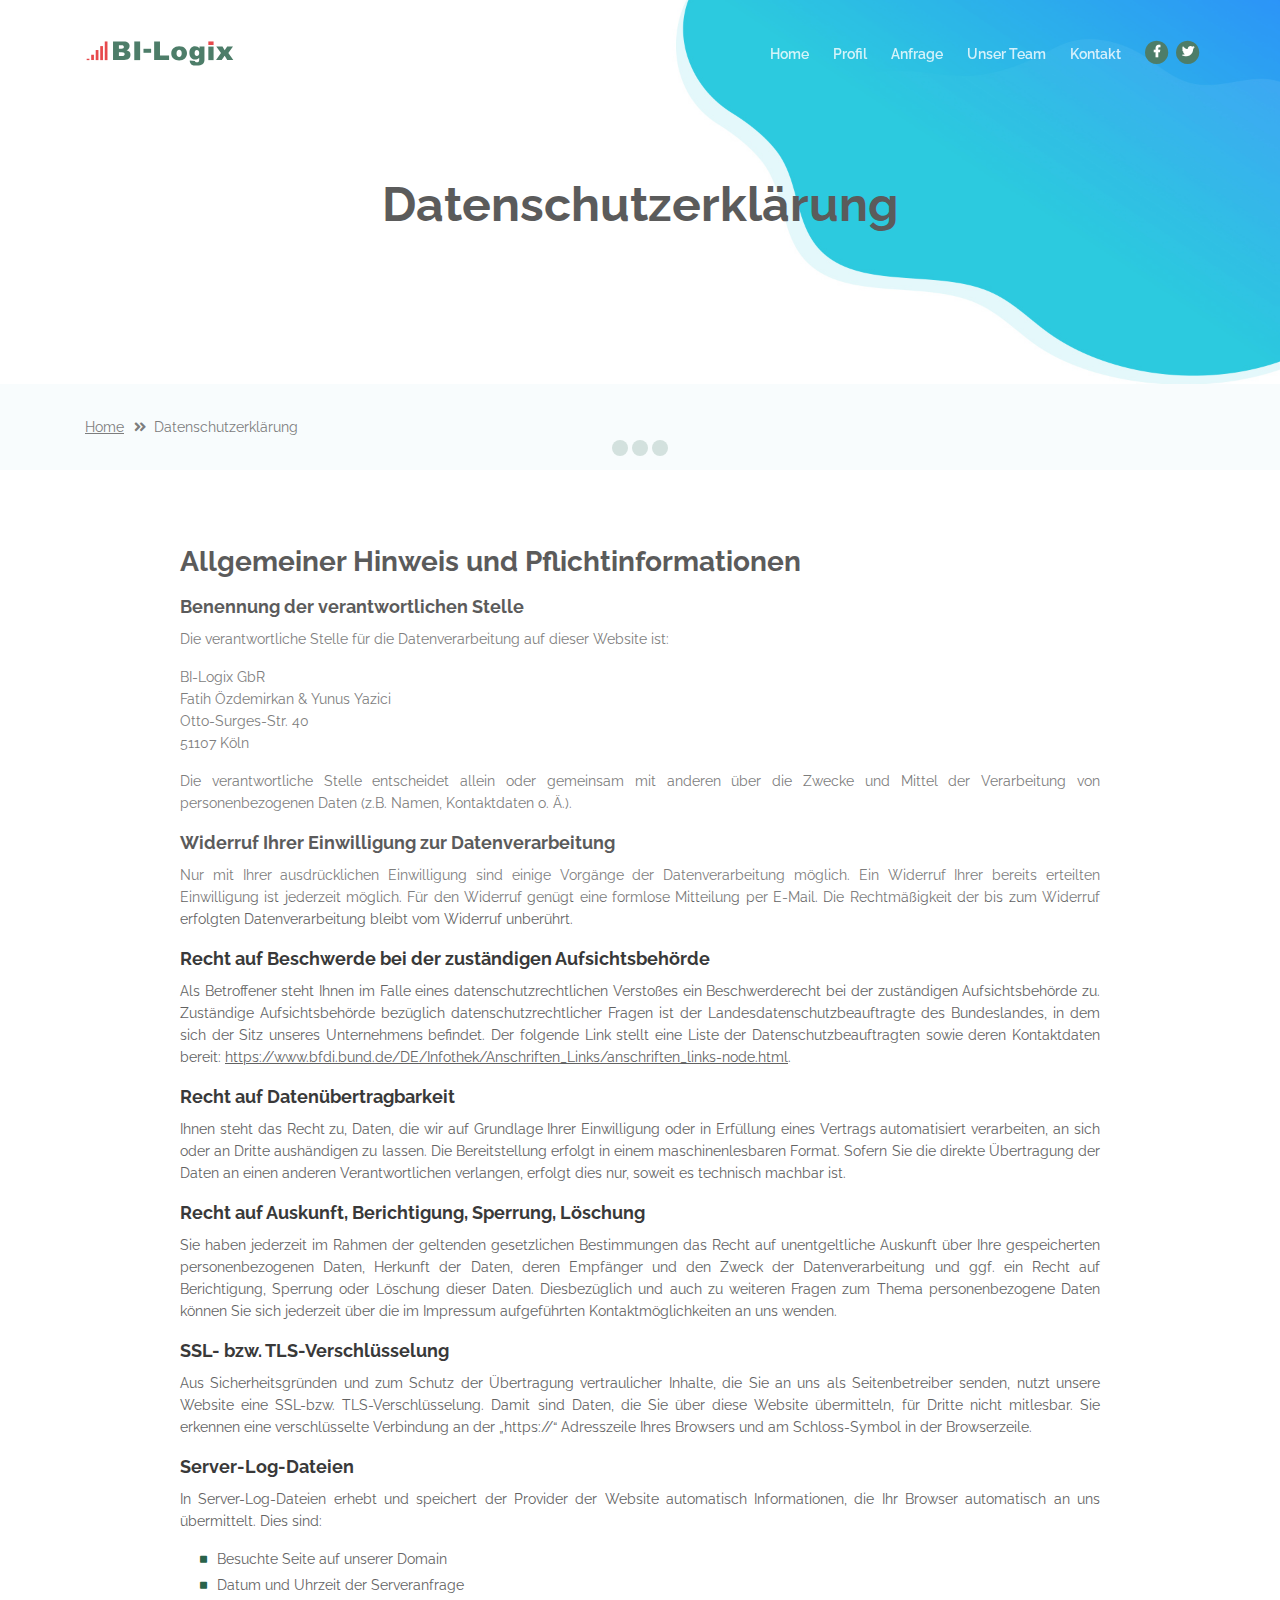
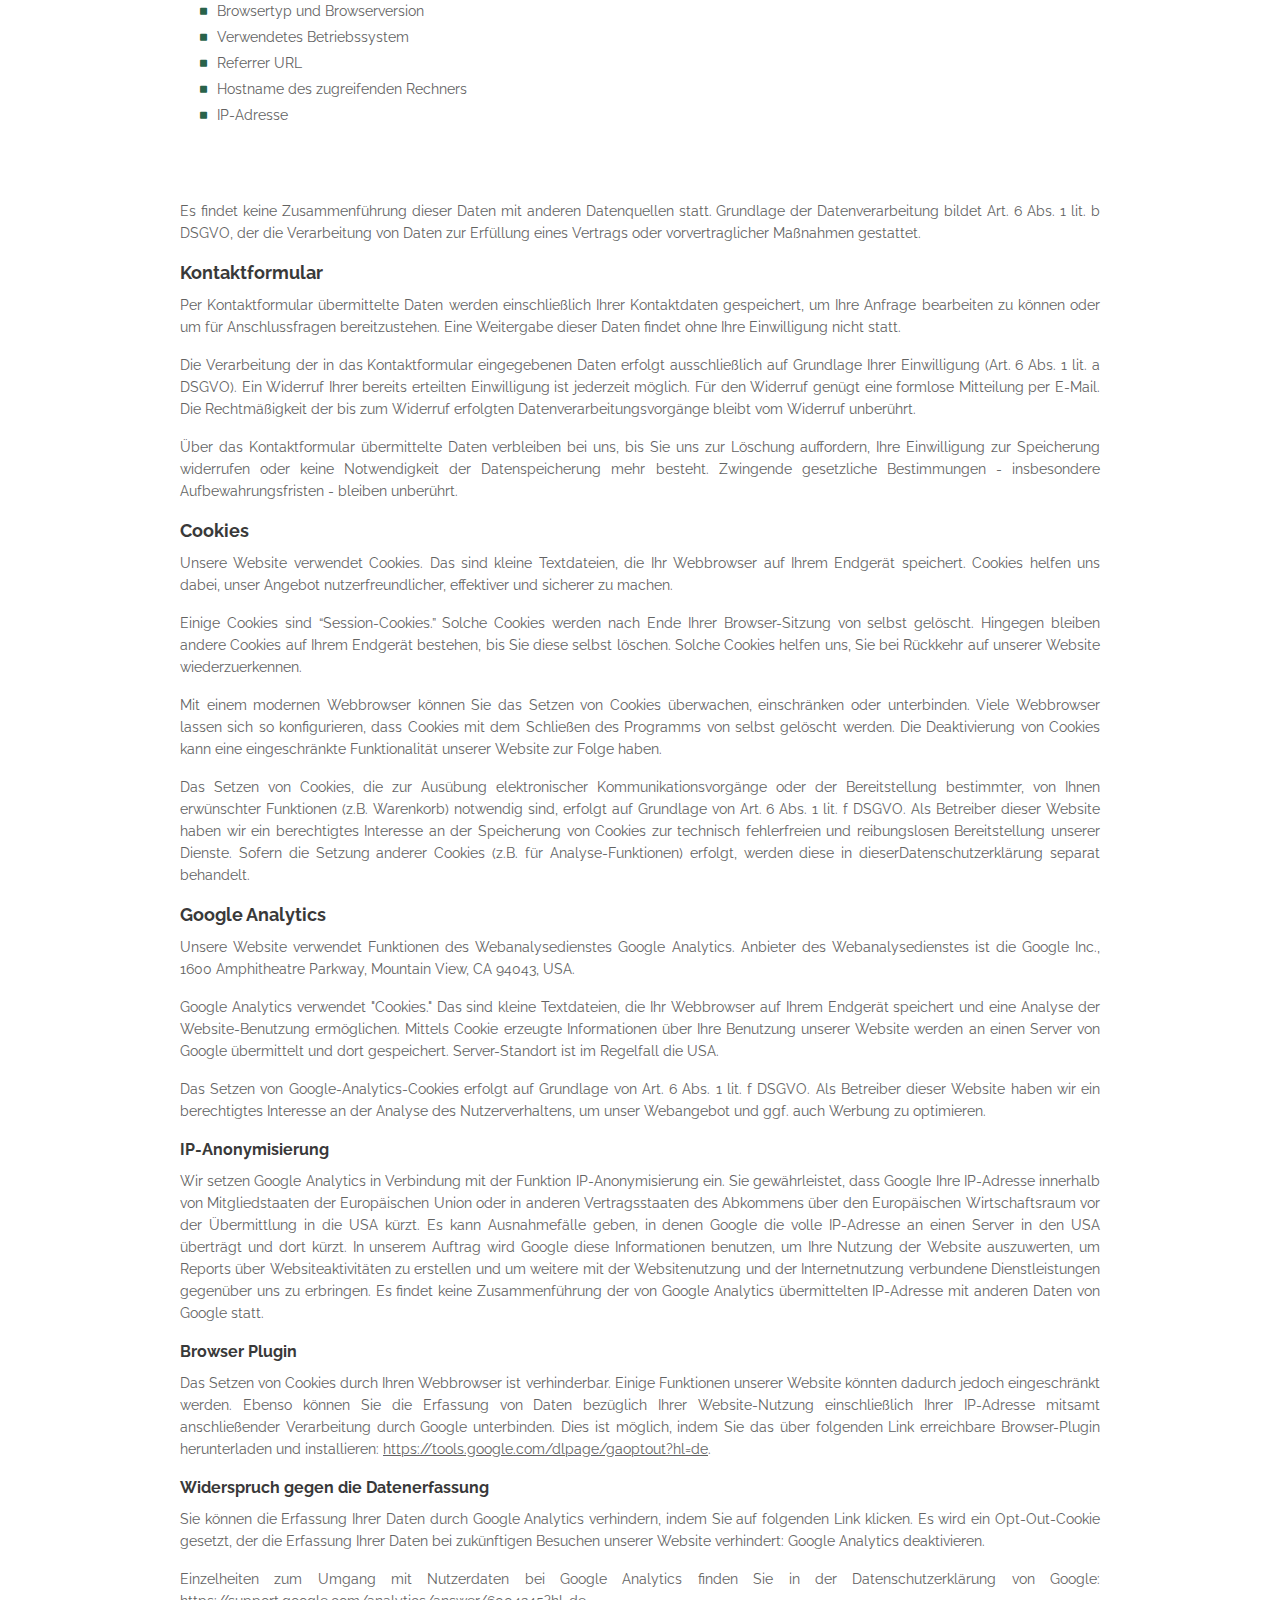
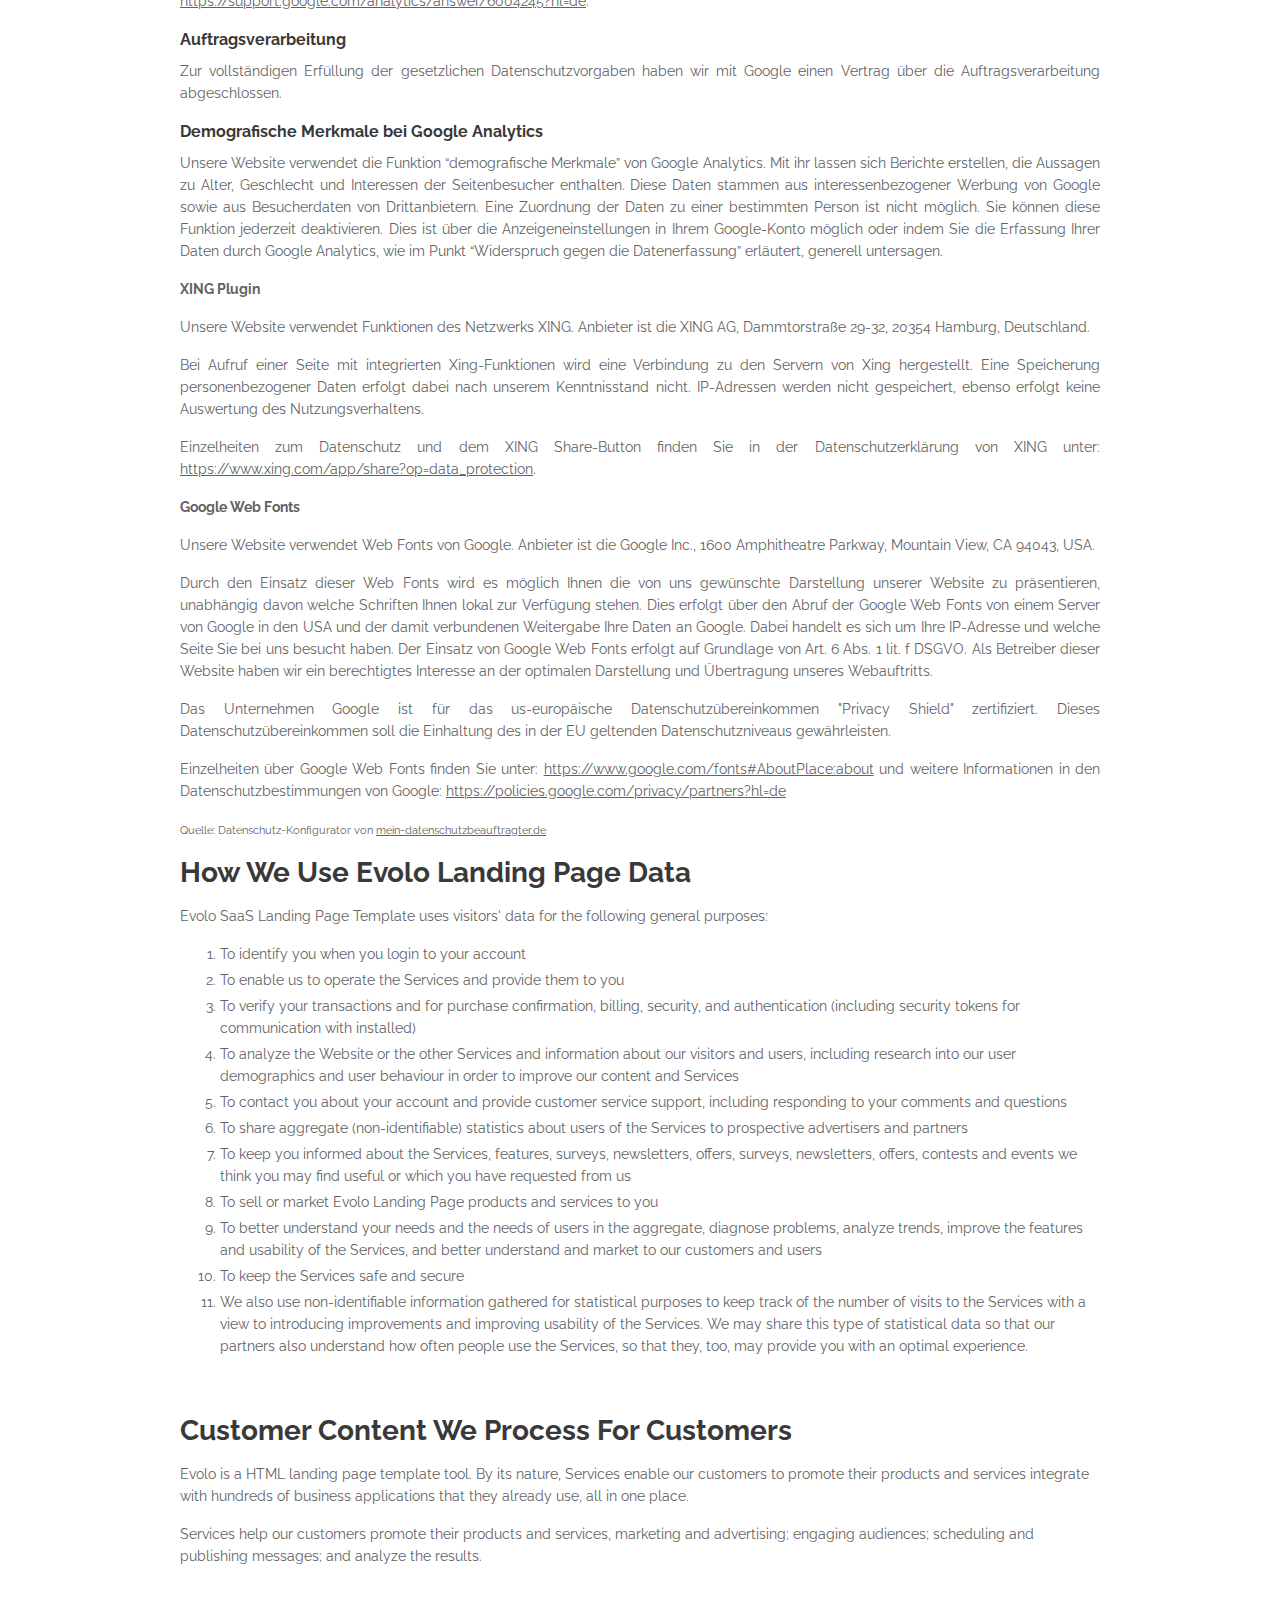
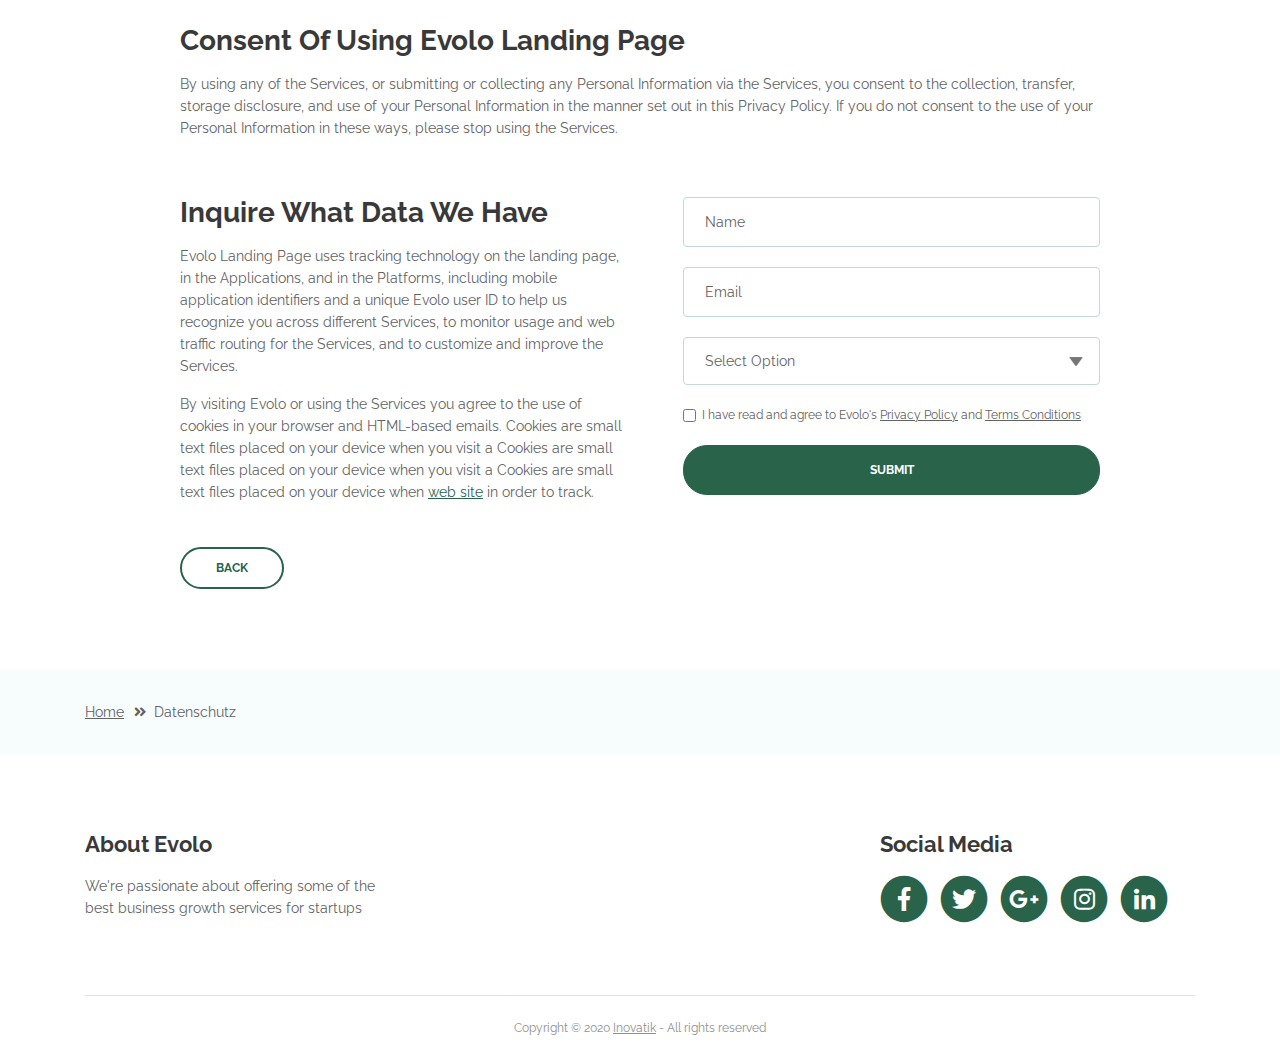
==== datenschutz.html @ 9a870d2a "create datenschutz" ====
<!DOCTYPE html>
<html lang="en">
<head>
    <meta charset="utf-8">
    <meta name="viewport" content="width=device-width, initial-scale=1, shrink-to-fit=no">
    
    <!-- SEO Meta Tags -->
    <meta name="description" content="Create a stylish landing page for your business startup and get leads for the offered services with this HTML landing page template.">
    <meta name="author" content="Inovatik">

    <!-- OG Meta Tags to improve the way the post looks when you share the page on LinkedIn, Facebook, Google+ -->
	<meta property="og:site_name" content="" /> <!-- website name -->
	<meta property="og:site" content="" /> <!-- website link -->
	<meta property="og:title" content=""/> <!-- title shown in the actual shared post -->
	<meta property="og:description" content="" /> <!-- description shown in the actual shared post -->
	<meta property="og:image" content="" /> <!-- image link, make sure it's jpg -->
	<meta property="og:url" content="" /> <!-- where do you want your post to link to -->
	<meta property="og:type" content="article" />

    <!-- Website Title -->
    <title>Datenschutz - BI-Logix</title>
    
    <!-- Styles -->
    <link href="https://fonts.googleapis.com/css?family=Raleway:400,400i,600,700,700i&amp;subset=latin-ext" rel="stylesheet">
    <link href="css/bootstrap.css" rel="stylesheet">
    <link href="css/fontawesome-all.css" rel="stylesheet">
    <link href="css/swiper.css" rel="stylesheet">
	<link href="css/magnific-popup.css" rel="stylesheet">
    <link href="css/styles.css" rel="stylesheet">
	
	<!-- Favicon  -->
    <link rel="icon" href="images/favicon.png">
</head>
<body data-spy="scroll" data-target=".fixed-top">
    
    <!-- Preloader -->
	<div class="spinner-wrapper">
        <div class="spinner">
            <div class="bounce1"></div>
            <div class="bounce2"></div>
            <div class="bounce3"></div>
        </div>
    </div>
    <!-- end of preloader -->
    

<!-- Navigation -->
<nav class="navbar navbar-expand-lg navbar-dark navbar-custom fixed-top">
    <!-- Text Logo - Use this if you don't have a graphic logo -->
    <!-- <a class="navbar-brand logo-text page-scroll" href="index.html">Evolo</a> -->

    <!-- Image Logo -->
    <a class="navbar-brand logo-image" href="index.html"><img src="images/logo.svg" alt="alternative"></a>
    
    <!-- Mobile Menu Toggle Button -->
    <button class="navbar-toggler" type="button" data-toggle="collapse" data-target="#navbarsExampleDefault" aria-controls="navbarsExampleDefault" aria-expanded="false" aria-label="Toggle navigation">
        <span class="navbar-toggler-awesome fas fa-bars"></span>
        <span class="navbar-toggler-awesome fas fa-times"></span>
    </button>
    <!-- end of mobile menu toggle button -->

    <div class="collapse navbar-collapse" id="navbarsExampleDefault">
        <ul class="navbar-nav ml-auto">
            <li class="nav-item">
                <a class="nav-link page-scroll" href="index.html#header">Home <span class="sr-only">(current)</span></a>
            </li>
            <li class="nav-item">
                <a class="nav-link page-scroll" href="index.html#profil">Profil</a>
            </li>
            <li class="nav-item">
                <a class="nav-link page-scroll" href="index.html#anfrage">Anfrage</a>
            </li>

            <!-- Dropdown Menu -->          
            <li class="nav-item ">
                <a class="nav-link page-scroll" href="index.html#team">Unser Team</a>
            </li>
            <!-- end of dropdown menu -->

            <li class="nav-item">
                <a class="nav-link page-scroll" href="index.html#kontakt">Kontakt</a>
            </li>
        </ul>
        <span class="nav-item social-icons">
            <span class="fa-stack">
                <a href="#your-link">
                    <i class="fas fa-circle fa-stack-2x facebook"></i>
                    <i class="fab fa-facebook-f fa-stack-1x"></i>
                </a>
            </span>
            <span class="fa-stack">
                <a href="#your-link">
                    <i class="fas fa-circle fa-stack-2x twitter"></i>
                    <i class="fab fa-twitter fa-stack-1x"></i>
                </a>
            </span>
        </span>
    </div>
</nav> <!-- end of navbar -->
<!-- end of navigation -->


    <!-- Header -->
    <header id="header" class="ex-header">
        <div class="container">
            <div class="row">
                <div class="col-md-12">
                    <h1>Datenschutzerklärung</h1>
                </div> <!-- end of col -->
            </div> <!-- end of row -->
        </div> <!-- end of container -->
    </header> <!-- end of ex-header -->
    <!-- end of header -->


    <!-- Breadcrumbs -->
    <div class="ex-basic-1">
        <div class="container">
            <div class="row">
                <div class="col-lg-12">
                    <div class="breadcrumbs">
                        <a href="index.html">Home</a><i class="fa fa-angle-double-right"></i><span>Datenschutzerklärung</span>
                    </div> <!-- end of breadcrumbs -->
                </div> <!-- end of col -->
            </div> <!-- end of row -->
        </div> <!-- end of container -->
    </div> <!-- end of ex-basic-1 -->
    <!-- end of breadcrumbs -->


    <!-- Privacy Content -->                        
    <div class="ex-basic-2">
        <div class="container">
            <div class="row">
                <div class="col-lg-10 offset-lg-1">
                    <div class="text-container">
                        <h3>Allgemeiner Hinweis und Pflichtinformationen</h3>
                        <h5>Benennung der verantwortlichen Stelle</h5>
                        <p>Die verantwortliche Stelle für die Datenverarbeitung auf dieser Website ist:</p>
                        <p class="text-justify"><span id="s3-t-firma">BI-Logix GbR</span><br><span id="s3-t-ansprechpartner">Fatih Özdemirkan & Yunus Yazici</span><br><span id="s3-t-strasse">Otto-Surges-Str. 40</span><br><span id="s3-t-plz">51107</span> <span id="s3-t-ort">Köln</span></p><p></p>
                        <p class="text-justify">Die verantwortliche Stelle entscheidet allein oder gemeinsam mit anderen über die Zwecke und Mittel der Verarbeitung von personenbezogenen Daten (z.B. Namen, Kontaktdaten o. Ä.).</p>
                        <h5>Widerruf Ihrer Einwilligung zur Datenverarbeitung</h5>
                        <p class="text-justify">Nur mit Ihrer ausdrücklichen Einwilligung sind einige Vorgänge der Datenverarbeitung möglich. Ein Widerruf Ihrer bereits erteilten Einwilligung ist jederzeit möglich. Für den Widerruf genügt eine formlose Mitteilung per E-Mail. Die Rechtmäßigkeit der bis zum Widerruf erfolgten Datenverarbeitung bleibt vom Widerruf unberührt.</p>
                        <h5>Recht auf Beschwerde bei der zuständigen Aufsichtsbehörde</h5>
                        <p class="text-justify">Als Betroffener steht Ihnen im Falle eines datenschutzrechtlichen Verstoßes ein Beschwerderecht bei der zuständigen Aufsichtsbehörde zu. Zuständige Aufsichtsbehörde bezüglich datenschutzrechtlicher 
                            Fragen ist der Landesdatenschutzbeauftragte des Bundeslandes, in dem sich der Sitz unseres Unternehmens befindet. Der folgende Link stellt eine Liste der Datenschutzbeauftragten sowie deren Kontaktdaten bereit: 
                            <a href="https://www.bfdi.bund.de/DE/Infothek/Anschriften_Links/anschriften_links-node.html" target="_blank">https://www.bfdi.bund.de/DE/Infothek/Anschriften_Links/anschriften_links-node.html</a>.
                        </p>
                        <h5>Recht auf Datenübertragbarkeit</h5>
                        <p class="text-justify">Ihnen steht das Recht zu, Daten, die wir auf Grundlage Ihrer Einwilligung oder in Erfüllung eines Vertrags automatisiert verarbeiten, an sich oder an Dritte aushändigen zu lassen. 
                            Die Bereitstellung erfolgt in einem maschinenlesbaren Format. Sofern Sie die direkte Übertragung der Daten an einen anderen Verantwortlichen verlangen, 
                            erfolgt dies nur, soweit es technisch machbar ist.
                        </p>
                        <h5>Recht auf Auskunft, Berichtigung, Sperrung, Löschung</h5>
                        <p class="text-justify">Sie haben jederzeit im Rahmen der geltenden gesetzlichen Bestimmungen das Recht auf unentgeltliche Auskunft über Ihre gespeicherten personenbezogenen Daten,
                             Herkunft der Daten, deren Empfänger und den Zweck der Datenverarbeitung und ggf. ein Recht auf Berichtigung,
                              Sperrung oder Löschung dieser Daten. Diesbezüglich und auch zu weiteren Fragen zum Thema personenbezogene Daten können Sie sich jederzeit über die im Impressum
                               aufgeführten Kontaktmöglichkeiten an uns wenden.
                        </p>
                        <h5>SSL- bzw. TLS-Verschlüsselung</h5>
                        <p class="text-justify">Aus Sicherheitsgründen und zum Schutz der Übertragung vertraulicher Inhalte, die Sie an uns als Seitenbetreiber senden, nutzt unsere Website eine SSL-bzw. TLS-Verschlüsselung.
                             Damit sind Daten, die Sie über diese Website übermitteln, für Dritte nicht mitlesbar. Sie erkennen eine verschlüsselte Verbindung an der „https://“ Adresszeile Ihres Browsers
                              und am Schloss-Symbol in der Browserzeile.
                        </p>                    
                        <h5>Server-Log-Dateien</h5>
                        <p class="text-justify">In Server-Log-Dateien erhebt und speichert der Provider der Website automatisch Informationen, die Ihr Browser automatisch an uns übermittelt. Dies sind:</p>
                        <div class="row">
                            <div class="col-md-12">
                                <ul class="list-unstyled li-space-lg indent">
                                    <li class="media">
                                        <i class="fas fa-square"></i>
                                        <div class="media-body">Besuchte Seite auf unserer Domain</div>
                                    </li>
                                    <li class="media">
                                        <i class="fas fa-square"></i>
                                        <div class="media-body">Datum und Uhrzeit der Serveranfrage</div>
                                    </li>
                                    <li class="media">
                                        <i class="fas fa-square"></i>
                                        <div class="media-body">Browsertyp und Browserversion</div>
                                    </li>
                                    <li class="media">
                                        <i class="fas fa-square"></i>
                                        <div class="media-body">Verwendetes Betriebssystem</div>
                                    </li>
                                    <li class="media">
                                        <i class="fas fa-square"></i>
                                        <div class="media-body">Referrer URL</div>
                                    </li>
                                    <li class="media">
                                        <i class="fas fa-square"></i>
                                        <div class="media-body">Hostname des zugreifenden Rechners</div>
                                    </li>
                                    <li class="media">
                                        <i class="fas fa-square"></i>
                                        <div class="media-body">IP-Adresse</div>
                                    </li>
                                </ul>
                            </div> <!-- end of col -->
                        </div> <!-- end of row -->
                    </div> <!-- end of text-container-->
                    <p class="text-justify">Es findet keine Zusammenführung dieser Daten mit anderen Datenquellen statt. Grundlage der Datenverarbeitung bildet Art. 6 Abs. 1 lit. b DSGVO,
                        der die Verarbeitung von Daten zur Erfüllung eines Vertrags oder vorvertraglicher Maßnahmen gestattet.</p>

                    <h5>Kontaktformular</h5>
                    <p class="text-justify">Per Kontaktformular übermittelte Daten werden einschließlich Ihrer Kontaktdaten gespeichert, um Ihre Anfrage bearbeiten zu können oder um für Anschlussfragen bereitzustehen. 
                        Eine Weitergabe dieser Daten findet ohne Ihre Einwilligung nicht statt.</p>
                    <p class="text-justify">Die Verarbeitung der in das Kontaktformular eingegebenen Daten erfolgt ausschließlich auf Grundlage Ihrer Einwilligung 
                        (Art. 6 Abs. 1 lit. a DSGVO). Ein Widerruf Ihrer bereits erteilten Einwilligung ist jederzeit möglich. Für den Widerruf genügt eine formlose Mitteilung per E-Mail.
                         Die Rechtmäßigkeit der bis zum Widerruf erfolgten Datenverarbeitungsvorgänge bleibt vom Widerruf unberührt.</p>
                    <p class="text-justify">Über das Kontaktformular übermittelte Daten verbleiben bei uns, bis Sie uns zur Löschung auffordern, Ihre Einwilligung zur Speicherung widerrufen oder keine Notwendigkeit
                         der Datenspeicherung mehr besteht. Zwingende gesetzliche Bestimmungen - insbesondere Aufbewahrungsfristen - bleiben unberührt.
                    </p>
                    <h5>Cookies</h5>
                    <p class="text-justify">Unsere Website verwendet Cookies. Das sind kleine Textdateien, die Ihr Webbrowser auf Ihrem Endgerät speichert. Cookies helfen uns dabei,
                         unser Angebot nutzerfreundlicher, effektiver und sicherer zu machen. </p>
                    <p class="text-justify">Einige Cookies sind “Session-Cookies.” Solche Cookies werden nach Ende Ihrer Browser-Sitzung von selbst gelöscht. Hingegen bleiben andere Cookies auf Ihrem Endgerät bestehen,
                         bis Sie diese selbst löschen. Solche Cookies helfen uns, Sie bei Rückkehr auf
                        unserer Website wiederzuerkennen.
                    </p>
                    <p class="text-justify">Mit einem modernen Webbrowser können Sie das Setzen von Cookies überwachen, einschränken oder unterbinden. Viele Webbrowser lassen sich so konfigurieren, dass Cookies mit dem Schließen des Programms von selbst gelöscht werden. Die Deaktivierung von Cookies
                        kann eine eingeschränkte Funktionalität unserer Website zur Folge haben.
                    </p>
                    <p class="text-justify">Das Setzen von Cookies, die zur Ausübung elektronischer Kommunikationsvorgänge oder der Bereitstellung bestimmter, von Ihnen erwünschter Funktionen (z.B. Warenkorb) notwendig sind,
                         erfolgt auf Grundlage von Art. 6 Abs. 1 lit. f DSGVO. Als Betreiber dieser Website haben wir ein berechtigtes Interesse an der Speicherung von Cookies zur technisch fehlerfreien und
                          reibungslosen Bereitstellung unserer Dienste. Sofern die Setzung anderer Cookies (z.B. für Analyse-Funktionen) erfolgt, werden diese in dieserDatenschutzerklärung separat behandelt.
                    </p>
                    <h5>Google Analytics</h5>
                    <p class="text-justify">Unsere Website verwendet Funktionen des Webanalysedienstes Google Analytics. Anbieter des Webanalysedienstes ist die Google Inc., 1600 Amphitheatre Parkway, Mountain View, CA 94043, USA.</p>
                    <p class="text-justify">Google Analytics verwendet "Cookies." Das sind kleine Textdateien, die Ihr Webbrowser auf Ihrem Endgerät speichert und eine Analyse der Website-Benutzung ermöglichen.
                         Mittels Cookie erzeugte Informationen über Ihre Benutzung unserer Website werden an einen Server von Google übermittelt und dort gespeichert. Server-Standort ist im Regelfall die USA.
                    </p>
                    <p class="text-justify">Das Setzen von Google-Analytics-Cookies erfolgt auf Grundlage von Art. 6 Abs. 1 lit. f DSGVO. Als Betreiber dieser Website haben wir  ein berechtigtes Interesse an der Analyse 
                        des Nutzerverhaltens, um unser Webangebot und ggf. auch Werbung zu optimieren.
                    </p>
                    <h6>IP-Anonymisierung</h6>
                    <p class="text-justify">Wir setzen Google Analytics in Verbindung mit der Funktion IP-Anonymisierung ein. Sie gewährleistet, dass Google Ihre IP-Adresse innerhalb von Mitgliedstaaten der Europäischen Union oder in anderen Vertragsstaaten des Abkommens über den Europäischen Wirtschaftsraum
                        vor der Übermittlung in die USA kürzt. Es kann Ausnahmefälle geben, in denen Google die volle IP-Adresse an einen Server in den USA überträgt und dort kürzt. In unserem Auftrag wird Google diese Informationen benutzen, um Ihre Nutzung der Website
                        auszuwerten, um Reports über Websiteaktivitäten zu erstellen und um weitere mit der Websitenutzung und der Internetnutzung verbundene Dienstleistungen gegenüber uns zu erbringen. Es findet keine Zusammenführung der von Google Analytics übermittelten
                        IP-Adresse mit anderen Daten von Google statt.</p>
                    <h6>Browser Plugin</h6>
                    <p class="text-justify">Das Setzen von Cookies durch Ihren Webbrowser ist verhinderbar. Einige Funktionen unserer Website könnten dadurch jedoch eingeschränkt werden. 
                        Ebenso können Sie die Erfassung von Daten bezüglich Ihrer Website-Nutzung einschließlich Ihrer IP-Adresse mitsamt anschließender Verarbeitung durch Google unterbinden.
                         Dies ist möglich, indem Sie das über folgenden Link erreichbare Browser-Plugin herunterladen und installieren: 
                         <a href="https://tools.google.com/dlpage/gaoptout?hl=de">https://tools.google.com/dlpage/gaoptout?hl=de</a>.
                    </p>
                    <h6>Widerspruch gegen die Datenerfassung</h6>
                    <p class="text-justify">Sie können die Erfassung Ihrer Daten durch Google Analytics verhindern, indem Sie auf folgenden Link klicken. Es wird ein Opt-Out-Cookie gesetzt,
                         der die Erfassung Ihrer Daten bei zukünftigen Besuchen unserer Website verhindert: Google Analytics deaktivieren.
                    </p>
                    <p class="text-justify">Einzelheiten zum Umgang mit Nutzerdaten bei Google Analytics finden Sie in der Datenschutzerklärung von Google:
                         <a href="https://support.google.com/analytics/answer/6004245?hl=de">https://support.google.com/analytics/answer/6004245?hl=de</a>.
                    </p>
                    <h6>Auftragsverarbeitung</h6>
                    <p class="text-justify">Zur vollständigen Erfüllung der gesetzlichen Datenschutzvorgaben haben wir mit Google einen Vertrag über die Auftragsverarbeitung abgeschlossen.</p>
                    <h6>Demografische Merkmale bei Google Analytics</h6>
                    <p class="text-justify">Unsere Website verwendet die Funktion “demografische Merkmale” von Google Analytics. Mit ihr lassen sich Berichte erstellen, die Aussagen zu Alter,
                         Geschlecht und Interessen der Seitenbesucher enthalten. Diese Daten stammen aus interessenbezogener Werbung von Google sowie aus Besucherdaten von Drittanbietern. 
                         Eine Zuordnung der Daten zu einer bestimmten Person ist nicht möglich. Sie können diese Funktion jederzeit deaktivieren. Dies ist über die Anzeigeneinstellungen in Ihrem Google-Konto
                          möglich oder indem Sie die Erfassung Ihrer Daten durch Google Analytics, wie im Punkt “Widerspruch gegen die Datenerfassung” erläutert, generell untersagen.
                    </p>
                    <p><strong>XING Plugin</strong></p>
                    <p>Unsere Website verwendet Funktionen des Netzwerks XING. Anbieter ist die XING AG, Dammtorstraße 29-32, 20354 Hamburg, Deutschland.</p>
                    <p class="text-justify">Bei Aufruf einer Seite mit integrierten Xing-Funktionen wird eine Verbindung zu den Servern von Xing hergestellt. Eine Speicherung personenbezogener Daten erfolgt dabei nach unserem Kenntnisstand nicht. IP-Adressen werden nicht gespeichert, ebenso erfolgt
                        keine Auswertung des Nutzungsverhaltens.</p>
                    <p class="text-justify">Einzelheiten zum Datenschutz und dem XING Share-Button finden Sie in der Datenschutzerklärung von XING unter:
                         <a href="https://www.xing.com/app/share?op=data_protection">https://www.xing.com/app/share?op=data_protection</a>.
                    </p>
                    <p><strong>Google Web Fonts</strong></p>
                    <p>Unsere Website verwendet Web Fonts von Google. Anbieter ist die Google Inc., 1600 Amphitheatre Parkway, Mountain View, CA 94043, USA.</p>
                    <p class="text-justify">Durch den Einsatz dieser Web Fonts wird es möglich Ihnen die von uns gewünschte Darstellung unserer Website zu präsentieren,
                         unabhängig davon welche Schriften Ihnen lokal zur Verfügung stehen. Dies erfolgt über den Abruf der Google Web Fonts von einem Server von Google 
                         in den USA und der damit verbundenen Weitergabe Ihre Daten an Google. Dabei handelt es sich um Ihre IP-Adresse und welche Seite Sie bei uns besucht haben. 
                         Der Einsatz von Google Web Fonts erfolgt auf Grundlage von Art. 6 Abs. 1 lit. f DSGVO. Als Betreiber dieser Website haben wir ein berechtigtes Interesse an der optimalen
                          Darstellung und Übertragung unseres Webauftritts.
                    </p>
                    <p class="text-justify">Das Unternehmen Google ist für das us-europäische Datenschutzübereinkommen "Privacy Shield" zertifiziert. Dieses Datenschutzübereinkommen soll die Einhaltung
                         des in der EU geltenden Datenschutzniveaus gewährleisten.
                    </p>
                    <p class="text-justify">Einzelheiten über Google Web Fonts finden Sie unter: <a href="https://www.google.com/fonts#AboutPlace:about">https://www.google.com/fonts#AboutPlace:about</a> und weitere Informationen in den Datenschutzbestimmungen von Google: <a href="https://policies.google.com/privacy/partners?hl=de">https://policies.google.com/privacy/partners?hl=de</a></p>
                                <p><small>Quelle: Datenschutz-Konfigurator von <a href="http://www.mein-datenschutzbeauftragter.de" target="_blank">mein-datenschutzbeauftragter.de</a></small>
                    </p>
                    <div class="text-container">
                        <h3>How We Use Evolo Landing Page Data</h3>
                        <p>Evolo SaaS Landing Page Template uses visitors' data for the following general purposes:</p>
                        <ol class="li-space-lg">
                            <li>To identify you when you login to your account</li>
                            <li>To enable us to operate the Services and provide them to you</li>
                            <li>To verify your transactions and for purchase confirmation, billing, security, and authentication (including security tokens for communication with installed)</li>
                            <li>To analyze the Website or the other Services and information about our visitors and users, including research into our user demographics and user behaviour in order to improve our content and Services</li>
                            <li>To contact you about your account and provide customer service support, including responding to your comments and questions</li>
                            <li>To share aggregate (non-identifiable) statistics about users of the Services to prospective advertisers and partners</li>
                            <li>To keep you informed about the Services, features, surveys, newsletters, offers, surveys, newsletters, offers, contests and events we think you may find useful or which you have requested from us</li>
                            <li>To sell or market Evolo Landing Page products and services to you</li>
                            <li>To better understand your needs and the needs of users in the aggregate, diagnose problems, analyze trends, improve the features and usability of the Services, and better understand and market to our customers and users</li>
                            <li>To keep the Services safe and secure</li>
                            <li>We also use non-identifiable information gathered for statistical purposes to keep track of the number of visits to the Services with a view to introducing improvements and improving usability of the Services. We may share this type of statistical data so that our partners also understand how often people use the Services, so that they, too, may provide you with an optimal experience.</li>
                        </ol>
                    </div> <!-- end of text-container -->

                    <div class="text-container">
                        <h3>Customer Content We Process For Customers</h3>
                        <p>Evolo is a HTML landing page template tool. By its nature, Services enable our customers to promote their products and services integrate with hundreds of business applications that they already use, all in one place.</p>
                        <p>Services help our customers promote their products and services, marketing and advertising; engaging audiences; scheduling and publishing messages; and analyze the results.</p>
                    </div> <!-- end of text container -->

                    <div class="text-container">
                        <h3>Consent Of Using Evolo Landing Page</h3>
					    <p class="mb-5">By using any of the Services, or submitting or collecting any Personal Information via the Services, you consent to the collection, transfer, storage disclosure, and use of your Personal Information in the manner set out in this Privacy Policy. If you do not consent to the use of your Personal Information in these ways, please stop using the Services.</p>
                    </div> <!-- end of text-container -->
                                       
                    <div class="row">
                        <div class="col-md-6">
                            <div class="text-container last">
                                <h3>Inquire What Data We Have</h3>
                                <p>Evolo Landing Page uses tracking technology on the landing page, in the Applications, and in the Platforms, including mobile application identifiers and a unique Evolo user ID to help us recognize you across different Services, to monitor usage and web traffic routing for the Services, and to customize and improve the Services.</p>
                                <p> By visiting Evolo or using the Services you agree to the use of cookies in your browser and HTML-based emails. Cookies are small text files placed on your device when you visit a Cookies are small text files placed on your device when you visit a Cookies are small text files placed on your device when <a class="turquoise" href="#your-link">web site</a> in order to track.</p>
                            </div> <!-- end of text container -->
                        </div> <!-- end of col-->
                        <div class="col-md-6">

                            <!-- Privacy Form -->
                            <div class="form-container">
                                <form id="privacyForm" data-toggle="validator" data-focus="false">
                                    <div class="form-group">
                                        <input type="text" class="form-control-input" id="pname" required>
                                        <label class="label-control" for="pname">Name</label>
                                        <div class="help-block with-errors"></div>
                                    </div>
                                    <div class="form-group">
                                        <input type="email" class="form-control-input" id="pemail" required>
                                        <label class="label-control" for="pemail">Email</label>
                                        <div class="help-block with-errors"></div>
                                    </div>
                                    <div class="form-group">
                                        <select class="form-control-select" id="pselect" required>
                                            <option class="select-option" value="" disabled selected>Select Option</option>
                                            <option class="select-option" value="Delete data">Delete my data</option>
                                            <option class="select-option" value="Show me data">Show me my data</option>
                                        </select>
                                        <div class="help-block with-errors"></div>
                                    </div>
                                    <div class="form-group checkbox">
                                        <input type="checkbox" id="pterms" value="Agreed-to-Terms" required>I have read and agree to Evolo's <a href="privacy-policy.html">Privacy Policy</a> and <a href="terms-conditions.html">Terms Conditions</a>
                                        <div class="help-block with-errors"></div>
                                    </div>
                                    <div class="form-group">
                                        <button type="submit" class="form-control-submit-button">SUBMIT</button>
                                    </div>
                                    <div class="form-message">
                                        <div id="pmsgSubmit" class="h3 text-center hidden"></div>
                                    </div>
                                </form>
                            </div> <!-- end of form container -->
                            <!-- end of privacy form -->

                        </div> <!-- end of col--> 
                    </div> <!-- end of row -->
                    <a class="btn-outline-reg back" href="index.html">BACK</a>
                </div> <!-- end of col-->
            </div> <!-- end of row -->
        </div> <!-- end of container -->
    </div> <!-- end of ex-basic-2 -->
    <!-- end of privacy content -->


    <!-- Breadcrumbs -->
    <div class="ex-basic-1">
        <div class="container">
            <div class="row">
                <div class="col-lg-12">
                    <div class="breadcrumbs">
                        <a href="index.html">Home</a><i class="fa fa-angle-double-right"></i><span>Datenschutz</span>
                    </div> <!-- end of breadcrumbs -->
                </div> <!-- end of col -->
            </div> <!-- end of row -->
        </div> <!-- end of container -->
    </div> <!-- end of ex-basic-1 -->
    <!-- end of breadcrumbs -->

    
    <!-- Footer -->
    <div class="footer">
        <div class="container">
            <div class="row">
                <div class="col-md-4">
                    <div class="footer-col">
                        <h4>About Evolo</h4>
                        <p>We're passionate about offering some of the best business growth services for startups</p>
                    </div>
                </div> <!-- end of col -->
                <div class="col-md-4">
                    <div class="footer-col middle">   
                    </div>
                </div> <!-- end of col -->
                <div class="col-md-4">
                    <div class="footer-col last">
                        <h4>Social Media</h4>
                        <span class="fa-stack">
                            <a href="#your-link">
                                <i class="fas fa-circle fa-stack-2x"></i>
                                <i class="fab fa-facebook-f fa-stack-1x"></i>
                            </a>
                        </span>
                        <span class="fa-stack">
                            <a href="#your-link">
                                <i class="fas fa-circle fa-stack-2x"></i>
                                <i class="fab fa-twitter fa-stack-1x"></i>
                            </a>
                        </span>
                        <span class="fa-stack">
                            <a href="#your-link">
                                <i class="fas fa-circle fa-stack-2x"></i>
                                <i class="fab fa-google-plus-g fa-stack-1x"></i>
                            </a>
                        </span>
                        <span class="fa-stack">
                            <a href="#your-link">
                                <i class="fas fa-circle fa-stack-2x"></i>
                                <i class="fab fa-instagram fa-stack-1x"></i>
                            </a>
                        </span>
                        <span class="fa-stack">
                            <a href="#your-link">
                                <i class="fas fa-circle fa-stack-2x"></i>
                                <i class="fab fa-linkedin-in fa-stack-1x"></i>
                            </a>
                        </span>
                    </div> 
                </div> <!-- end of col -->
            </div> <!-- end of row -->
        </div> <!-- end of container -->
    </div> <!-- end of footer -->  
    <!-- end of footer -->


    <!-- Copyright -->
    <div class="copyright">
        <div class="container">
            <div class="row">
                <div class="col-lg-12">
                    <p class="p-small">Copyright © 2020 <a href="https://inovatik.com">Inovatik</a> - All rights reserved</p>
                </div> <!-- end of col -->
            </div> <!-- enf of row -->
        </div> <!-- end of container -->
    </div> <!-- end of copyright --> 
    <!-- end of copyright -->

	
    <!-- Scripts -->
    <script src="js/jquery.min.js"></script> <!-- jQuery for Bootstrap's JavaScript plugins -->
    <script src="js/popper.min.js"></script> <!-- Popper tooltip library for Bootstrap -->
    <script src="js/bootstrap.min.js"></script> <!-- Bootstrap framework -->
    <script src="js/jquery.easing.min.js"></script> <!-- jQuery Easing for smooth scrolling between anchors -->
    <script src="js/swiper.min.js"></script> <!-- Swiper for image and text sliders -->
    <script src="js/jquery.magnific-popup.js"></script> <!-- Magnific Popup for lightboxes -->
    <script src="js/validator.min.js"></script> <!-- Validator.js - Bootstrap plugin that validates forms -->
    <script src="js/scripts.js"></script> <!-- Custom scripts -->
    
</body>
</html>
---- css/styles.css ----
/* Template: Evolo - StartUp HTML Landing Page Template
   Author: Inovatik
   Created: June 2019
   Description: Master CSS file
*/

/*****************************************
Table Of Contents:

01. General Styles
02. Preloader
03. Navigation
04. Header
05. Customers
06. Services
07. Details 1
08. Details 2
09. Details Lightboxes
10. Pricing
11. Request
12. Video
13. Testimonials
14. About
15. Contact
16. Footer
17. Copyright
18. Back To Top Button
19. Extra Pages
20. Media Queries
******************************************/

/*****************************************
Colors:
- Backgrounds - turquoise #00bfd8
- Backgrounds - blue #0079f9
- Backgrounds - light gray #f7fcfd
- Buttons, bullets, icons, links - turquoise #00bfd8
- Cards border, inputs border - light gray #c4d8dc
- Text headers, navbar links - black #393939
- Text body - black #626262
******************************************/


/******************************/
/*     01. General Styles     */
/******************************/


body,
html {
    width: 100%;
	height: 100%;
}

body, p {
	color: #626262; 
	font: 400 0.875rem/1.375rem "Raleway", sans-serif;
}

.p-large {
	font: 400 1rem/1.5rem "Raleway", sans-serif;
}

.p-small {
	font: 400 0.75rem/1.25rem "Raleway", sans-serif;
}

.p-heading {
	margin-bottom: 3.875rem;
}

.li-space-lg li {
	margin-bottom: 0.25rem;
}

.indent {
	padding-left: 1.25rem;
}

h1 {
	color: #393939;
	font: 700 3rem/3.5rem "Raleway", sans-serif;
}

h2 {
	color: #393939;
	font: 700 2.25rem/2.75rem "Raleway", sans-serif;
}

h3 {
	color: #393939;
	font: 700 1.75rem/2rem "Raleway", sans-serif;
}

h4 {
	color: #393939;
	font: 700 1.375rem/1.875rem "Raleway", sans-serif;
}

h5 {
	color: #393939;
	font: 700 1.125rem/1.625rem "Raleway", sans-serif;
}

h6 {
	color: #393939;
	font: 700 1rem/1.5rem "Raleway", sans-serif;
}

a {
	color: #626262;
	text-decoration: underline;
}

a:hover {
	color: #626262;
	text-decoration: underline;
}

a.turquoise {
	color: #29634a;
}

a.white {
	color: #fff;
}

.testimonial-text {
	font: italic 400 1rem/1.5rem "Raleway", sans-serif;
}

.testimonial-author {
	font: 700 1rem/1.5rem "Raleway", sans-serif;
}

.turquoise {
	color:#29634ad8;
}

.btn-solid-reg {
	display: inline-block;
	padding: 1.1875rem 2.125rem 1.1875rem 2.125rem;
	border: 0.125rem solid #29634a;
	border-radius: 2rem;
	background-color: #29634a;
	color: #fff;
	font: 700 0.75rem/0 "Raleway", sans-serif;
	text-decoration: none;
	transition: all 0.2s;
}

.btn-solid-reg:hover {
	background-color: transparent;
	color: #29634a;
	text-decoration: none;
}

.btn-solid-lg {
	display: inline-block;
	padding: 1.375rem 2.625rem 1.375rem 2.625rem;
	border: 0.125rem solid #4e5353;
	border-radius: 2rem;
	background-color:#29634a;
	color: #fff;
	font: 700 0.75rem/0 "Raleway", sans-serif;
	text-decoration: none;
	transition: all 0.2s;
}

.btn-solid-lg:hover {
	background-color: transparent;
	color:#29634a;
	text-decoration: none;
}

.btn-outline-reg {
	display: inline-block;
	padding: 1.1875rem 2.125rem 1.1875rem 2.125rem;
	border: 0.125rem solid #29634a;
	border-radius: 2rem;
	background-color: transparent;
	color: #29634a;
	font: 700 0.75rem/0 "Raleway", sans-serif;
	text-decoration: none;
	transition: all 0.2s;
}

.btn-outline-reg:hover {
	background-color: #29634a;
	color: #fff;
	text-decoration: none;
}

.btn-outline-lg {
	display: inline-block;
	padding: 1.375rem 2.625rem 1.375rem 2.625rem;
	border: 0.125rem solid #29634a;
	border-radius: 2rem;
	background-color: transparent;
	color: #29634a;
	font: 700 0.75rem/0 "Raleway", sans-serif;
	text-decoration: none;
	transition: all 0.2s;
}

.btn-outline-lg:hover {
	background-color: #29634a;
	color: #fff;
	text-decoration: none;
}

.btn-outline-sm {
	display: inline-block;
	padding: 1rem 1.625rem 0.875rem 1.625rem;
	border: 0.125rem solid #29634a;
	border-radius: 2rem;
	background-color: transparent;
	color: #29634a;
	font: 700 0.625rem/0 "Raleway", sans-serif;
	text-decoration: none;
	transition: all 0.2s;
}

.btn-outline-sm:hover {
	background-color: #29634a;
	color: #fff;
	text-decoration: none;
}

.form-group {
	position: relative;
	margin-bottom: 1.25rem;
}

.form-group.has-error.has-danger {
	margin-bottom: 0.625rem;
}

.form-group.has-error.has-danger .help-block.with-errors ul {
	margin-top: 0.375rem;
}

.label-control {
	position: absolute;
	top: 0.87rem;
	left: 1.375rem;
	color: #626262;
	opacity: 1;
	font: 400 0.875rem/1.375rem "Raleway", sans-serif;
	cursor: text;
	transition: all 0.2s ease;
}

/* IE10+ hack to solve lower label text position compared to the rest of the browsers */
@media screen and (-ms-high-contrast: active), screen and (-ms-high-contrast: none) {  
	.label-control {
		top: 0.9375rem;
	}
}

.form-control-input:focus + .label-control,
.form-control-input.notEmpty + .label-control,
.form-control-textarea:focus + .label-control,
.form-control-textarea.notEmpty + .label-control {
	top: 0.125rem;
	opacity: 1;
	font-size: 0.75rem;
	font-weight: 700;
}

.form-control-input,
.form-control-select {
	display: block; /* needed for proper display of the label in Firefox, IE, Edge */
	width: 100%;
	padding-top: 1.0625rem;
	padding-bottom: 0.0625rem;
	padding-left: 1.3125rem;
	border: 1px solid #c4d8dc;
	border-radius: 0.25rem;
	background-color: #fff;
	color: #626262;
	font: 400 0.875rem/1.875rem "Raleway", sans-serif;
	transition: all 0.2s;
	-webkit-appearance: none; /* removes inner shadow on form inputs on ios safari */
}

.form-control-select {
	padding-top: 0.5rem;
	padding-bottom: 0.5rem;
	height: 3rem;
}

/* IE10+ hack to solve lower label text position compared to the rest of the browsers */
@media screen and (-ms-high-contrast: active), screen and (-ms-high-contrast: none) {  
	.form-control-input {
		padding-top: 1.25rem;
		padding-bottom: 0.75rem;
		line-height: 1.75rem;
	}

	.form-control-select {
		padding-top: 0.875rem;
		padding-bottom: 0.75rem;
		height: 3.125rem;
		line-height: 2.125rem;
	}
}

select {
    /* you should keep these first rules in place to maintain cross-browser behavior */
    -webkit-appearance: none;
	-moz-appearance: none;
	-ms-appearance: none;
    -o-appearance: none;
    appearance: none;
    background-image: url('../images/down-arrow.png');
    background-position: 96% 50%;
    background-repeat: no-repeat;
    outline: none;
}

select::-ms-expand {
    display: none; /* removes the ugly default down arrow on select form field in IE11 */
}

.form-control-textarea {
	display: block; /* used to eliminate a bottom gap difference between Chrome and IE/FF */
	width: 100%;
	height: 8rem; /* used instead of html rows to normalize height between Chrome and IE/FF */
	padding-top: 1.25rem;
	padding-left: 1.3125rem;
	border: 1px solid #c4d8dc;
	border-radius: 0.25rem;
	background-color: #fff;
	color: #626262;
	font: 400 0.875rem/1.75rem "Raleway", sans-serif;
	transition: all 0.2s;
}

.form-control-input:focus,
.form-control-select:focus,
.form-control-textarea:focus {
	border: 1px solid #a1a1a1;
	outline: none; /* Removes blue border on focus */
}

.form-control-input:hover,
.form-control-select:hover,
.form-control-textarea:hover {
	border: 1px solid #a1a1a1;
}

.checkbox {
	font: 400 0.75rem/1.25rem "Raleway", sans-serif;
}

input[type='checkbox'] {
	vertical-align: -15%;
	margin-right: 0.375rem;
}

/* IE10+ hack to raise checkbox field position compared to the rest of the browsers */
@media screen and (-ms-high-contrast: active), screen and (-ms-high-contrast: none) {  
	input[type='checkbox'] {
		vertical-align: -9%;
	}
}

.form-control-submit-button {
	display: inline-block;
	width: 100%;
	height: 3.125rem;
	border: 1px solid #29634a;
	border-radius: 1.5rem;
	background-color: #29634a;
	color: #fff;
	font: 700 0.75rem/1.75rem "Raleway", sans-serif;
	cursor: pointer;
	transition: all 0.2s;
}

.form-control-submit-button:hover {
	background-color: transparent;
	color: #29634a;
}

/* Form Success And Error Message Formatting */
#rmsgSubmit.h3.text-center.tada.animated,
#cmsgSubmit.h3.text-center.tada.animated,
#pmsgSubmit.h3.text-center.tada.animated,
#rmsgSubmit.h3.text-center,
#cmsgSubmit.h3.text-center,
#pmsgSubmit.h3.text-center {
	display: block;
	margin-bottom: 0;
	color: #626262;
	font: 400 1.125rem/1rem "Raleway", sans-serif;
}

.help-block.with-errors .list-unstyled {
	color: #626262;
	font-size: 0.75rem;
	line-height: 1.125rem;
	text-align: left;
}

.help-block.with-errors ul {
	margin-bottom: 0;
}
/* end of form success and error message formatting */

/* Form Success And Error Message Animation - Animate.css */
@-webkit-keyframes tada {
	from {
		-webkit-transform: scale3d(1, 1, 1);
		-ms-transform: scale3d(1, 1, 1);
		transform: scale3d(1, 1, 1);
	}
	10%, 20% {
		-webkit-transform: scale3d(.9, .9, .9) rotate3d(0, 0, 1, -3deg);
		-ms-transform: scale3d(.9, .9, .9) rotate3d(0, 0, 1, -3deg);
		transform: scale3d(.9, .9, .9) rotate3d(0, 0, 1, -3deg);
	}
	30%, 50%, 70%, 90% {
		-webkit-transform: scale3d(1.1, 1.1, 1.1) rotate3d(0, 0, 1, 3deg);
		-ms-transform: scale3d(1.1, 1.1, 1.1) rotate3d(0, 0, 1, 3deg);
		transform: scale3d(1.1, 1.1, 1.1) rotate3d(0, 0, 1, 3deg);
	}
	40%, 60%, 80% {
		-webkit-transform: scale3d(1.1, 1.1, 1.1) rotate3d(0, 0, 1, -3deg);
		-ms-transform: scale3d(1.1, 1.1, 1.1) rotate3d(0, 0, 1, -3deg);
		transform: scale3d(1.1, 1.1, 1.1) rotate3d(0, 0, 1, -3deg);
	}
	to {
		-webkit-transform: scale3d(1, 1, 1);
		-ms-transform: scale3d(1, 1, 1);
		transform: scale3d(1, 1, 1);
	}
}

@keyframes tada {
	from {
		-webkit-transform: scale3d(1, 1, 1);
		-ms-transform: scale3d(1, 1, 1);
		transform: scale3d(1, 1, 1);
	}
	10%, 20% {
		-webkit-transform: scale3d(.9, .9, .9) rotate3d(0, 0, 1, -3deg);
		-ms-transform: scale3d(.9, .9, .9) rotate3d(0, 0, 1, -3deg);
		transform: scale3d(.9, .9, .9) rotate3d(0, 0, 1, -3deg);
	}
	30%, 50%, 70%, 90% {
		-webkit-transform: scale3d(1.1, 1.1, 1.1) rotate3d(0, 0, 1, 3deg);
		-ms-transform: scale3d(1.1, 1.1, 1.1) rotate3d(0, 0, 1, 3deg);
		transform: scale3d(1.1, 1.1, 1.1) rotate3d(0, 0, 1, 3deg);
	}
	40%, 60%, 80% {
		-webkit-transform: scale3d(1.1, 1.1, 1.1) rotate3d(0, 0, 1, -3deg);
		-ms-transform: scale3d(1.1, 1.1, 1.1) rotate3d(0, 0, 1, -3deg);
		transform: scale3d(1.1, 1.1, 1.1) rotate3d(0, 0, 1, -3deg);
	}
	to {
		-webkit-transform: scale3d(1, 1, 1);
		-ms-transform: scale3d(1, 1, 1);
		transform: scale3d(1, 1, 1);
	}
}

.tada {
	-webkit-animation-name: tada;
	animation-name: tada;
}

.animated {
	-webkit-animation-duration: 1s;
	animation-duration: 1s;
	-webkit-animation-fill-mode: both;
	animation-fill-mode: both;
}
/* end of form success and error message animation - Animate.css */

/* Fade-move Animation For Lightbox - Magnific Popup */
/* at start */
.my-mfp-slide-bottom .zoom-anim-dialog {
	opacity: 0;
	transition: all 0.2s ease-out;
	-webkit-transform: translateY(-1.25rem) perspective(37.5rem) rotateX(10deg);
	-ms-transform: translateY(-1.25rem) perspective(37.5rem) rotateX(10deg);
	transform: translateY(-1.25rem) perspective(37.5rem) rotateX(10deg);
}

/* animate in */
.my-mfp-slide-bottom.mfp-ready .zoom-anim-dialog {
	opacity: 1;
	-webkit-transform: translateY(0) perspective(37.5rem) rotateX(0); 
	-ms-transform: translateY(0) perspective(37.5rem) rotateX(0); 
	transform: translateY(0) perspective(37.5rem) rotateX(0); 
}

/* animate out */
.my-mfp-slide-bottom.mfp-removing .zoom-anim-dialog {
	opacity: 0;
	-webkit-transform: translateY(-0.625rem) perspective(37.5rem) rotateX(10deg); 
	-ms-transform: translateY(-0.625rem) perspective(37.5rem) rotateX(10deg); 
	transform: translateY(-0.625rem) perspective(37.5rem) rotateX(10deg); 
}

/* dark overlay, start state */
.my-mfp-slide-bottom.mfp-bg {
	opacity: 0;
	transition: opacity 0.2s ease-out;
}

/* animate in */
.my-mfp-slide-bottom.mfp-ready.mfp-bg {
	opacity: 0.8;
}
/* animate out */
.my-mfp-slide-bottom.mfp-removing.mfp-bg {
	opacity: 0;
}
/* end of fade-move animation for lightbox - magnific popup */

/* Fade Animation For Image Slider - Magnific Popup */
@-webkit-keyframes fadeIn {
	from {
		opacity: 0;
	}
	to {
		opacity: 1;
	}
}

@keyframes fadeIn {
	from {
		opacity: 0;
	}
	to {
		opacity: 1;
	}
}

.fadeIn {
	-webkit-animation: fadeIn 0.6s;
	animation: fadeIn 0.6s;
}

@-webkit-keyframes fadeOut {
	from {
		opacity: 1;
	}
	to {
		opacity: 0;
	}
}

@keyframes fadeOut {
	from {
		opacity: 1;
	}
	to {
		opacity: 0;
	}
}

.fadeOut {
	-webkit-animation: fadeOut 0.8s;
	animation: fadeOut 0.8s;
}
/* end of fade animation for image slider - magnific popup */


/*************************/
/*     02. Preloader     */
/*************************/
.spinner-wrapper {
	position: fixed;
	z-index: 999999;
	top: 0;
	right: 0;
	bottom: 0;
	left: 0;
	background: #fff;
}

.spinner {
	position: absolute;
	top: 50%; /* centers the loading animation vertically one the screen */
	left: 50%; /* centers the loading animation horizontally one the screen */
	width: 3.75rem;
	height: 1.25rem;
	margin: -0.625rem 0 0 -1.875rem; /* is width and height divided by two */ 
	text-align: center;
}

.spinner > div {
	display: inline-block;
	width: 1rem;
	height: 1rem;
	border-radius: 100%;
	background-color: #29634a;
	-webkit-animation: sk-bouncedelay 1.4s infinite ease-in-out both;
	animation: sk-bouncedelay 1.4s infinite ease-in-out both;
}

.spinner .bounce1 {
	-webkit-animation-delay: -0.32s;
	animation-delay: -0.32s;
}

.spinner .bounce2 {
	-webkit-animation-delay: -0.16s;
	animation-delay: -0.16s;
}

@-webkit-keyframes sk-bouncedelay {
	0%, 80%, 100% { -webkit-transform: scale(0); }
	40% { -webkit-transform: scale(1.0); }
}

@keyframes sk-bouncedelay {
	0%, 80%, 100% { 
		-webkit-transform: scale(0);
		-ms-transform: scale(0);
		transform: scale(0);
	} 40% { 
		-webkit-transform: scale(1.0);
		-ms-transform: scale(1.0);
		transform: scale(1.0);
	}
}


/**************************/
/*     03. Navigation     */
/**************************/
.navbar-custom {
	background-color: #fff;
	box-shadow: 0 0.0625rem 0.375rem 0 rgba(0, 0, 0, 0.1);
	font: 600 0.875rem/0.875rem "Raleway", sans-serif;
	transition: all 0.2s;
}

.navbar-custom .navbar-brand.logo-image img {
    width: 300px;
}

.navbar-custom .navbar-brand.logo-text {
	font: 600 2rem/1.5rem "Raleway", sans-serif;
	color: #393939;
	text-decoration: none;
}

.navbar-custom .navbar-nav {
	margin-top: 0.75rem;
	margin-bottom: 0.5rem;
}

.navbar-custom .nav-item .nav-link {
	padding: 0.625rem 0.75rem 0.625rem 0.75rem;
	color: #393939;
	text-decoration: none;
	transition: all 0.2s ease;
}

.navbar-custom .nav-item .nav-link:hover,
.navbar-custom .nav-item .nav-link.active {
	color: #29634a;
}

/* Dropdown Menu */
.navbar-custom .dropdown:hover > .dropdown-menu {
	display: block; /* this makes the dropdown menu stay open while hovering it */
	min-width: auto;
	animation: fadeDropdown 0.2s; /* required for the fade animation */
}

@keyframes fadeDropdown {
    0% {
        opacity: 0;
    }

    100% {
        opacity: 1;
    }
}

.navbar-custom .dropdown-toggle:focus { /* removes dropdown outline on focus */
	outline: 0;
}

.navbar-custom .dropdown-menu {
	margin-top: 0;
	border: none;
	border-radius: 0.25rem;
	background-color: #fff;
}

.navbar-custom .dropdown-item {
	color: #393939;
	text-decoration: none;
}

.navbar-custom .dropdown-item:hover {
	background-color: #fff;
}

.navbar-custom .dropdown-item .item-text {
	font: 600 0.875rem/0.875rem "Raleway", sans-serif;
}

.navbar-custom .dropdown-item:hover .item-text {
	color: #29634a;
}

.navbar-custom .dropdown-items-divide-hr {
	width: 100%;
	height: 1px;
	margin: 0.75rem auto 0.725rem auto;
	border: none;
	background-color: #c4d8dc;
	opacity: 0.2;
}
/* end of dropdown menu */

.navbar-custom .social-icons {
	display: none;
}

.navbar-custom .navbar-toggler {
	border: none;
	color: #393939;
	font-size: 2rem;
}

.navbar-custom button[aria-expanded='false'] .navbar-toggler-awesome.fas.fa-times{
	display: none;
}

.navbar-custom button[aria-expanded='false'] .navbar-toggler-awesome.fas.fa-bars{
	display: inline-block;
}

.navbar-custom button[aria-expanded='true'] .navbar-toggler-awesome.fas.fa-bars{
	display: none;
}

.navbar-custom button[aria-expanded='true'] .navbar-toggler-awesome.fas.fa-times{
	display: inline-block;
	margin-right: 0.125rem;
}


/*********************/
/*    04. Header     */
/*********************/
.header {
	background-color: #fff;
}

.header .header-content {
	padding-top: 8rem;
	padding-bottom: 4rem;
	text-align: center;
}

.header .text-container {
	margin-bottom: 4rem;
}

.header h1 {
	margin-bottom: 1.125rem;
	font-size: 2.5rem;
	line-height: 3.125rem;
}

.header .p-large {
	margin-bottom: 1.875rem;
}


/*************************/
/*     05. Customers     */
/*************************/
.slider-1 {
	padding-top: 2.25rem;
	padding-bottom: 2.125rem;
	text-align: center;
}

.slider-1 h5 {
	margin-bottom: 0.75rem;
}

.slider-1 .slider-container {
	padding-top: 2.75rem;
	padding-bottom: 2.75rem;
	border-radius: 0.5rem;
	background-color: #f7fcfd;
}


/************************/
/*     06. Services     */
/************************/
.cards-1 {
	padding-top: 4rem;
	padding-bottom: 1.625rem;
	text-align: center;
}

.cards-1 h2 {
	margin-bottom: 1rem;
}

.cards-1 .card {
	max-width: 21rem;
	margin-right: auto;
	margin-bottom: 4.5rem;
	margin-left: auto;
	padding: 3.25rem 2rem 2rem 2rem;
	border: 1px solid #c4d8dc;
	border-radius: 0.5rem;
	background: transparent;
}

.cards-1 .card-image {
	width: 6rem;
	height: 6rem;
	margin-right: auto;
	margin-bottom: 2rem;
	margin-left: auto;
	fill: red;
}

.cards-1 .card-title {
	margin-bottom: 0.875rem;
}

.cards-1 .card-body {
	padding: 0;
}


/*************************/
/*     07. Details 1     */
/*************************/
.basic-1 {
	padding-top: 1.625rem;
	padding-bottom: 3.75rem;
}

.basic-1 .text-container {
	margin-bottom: 4rem;
}

.basic-1 h2 {
	margin-bottom: 1.375rem;
}

.basic-1 .btn-solid-reg {
	margin-top: 0.625rem;
}


/*************************/
/*     08. Details 2     */
/*************************/
.basic-2 {
	padding-top: 3.75rem;
	padding-bottom: 4rem;
}

.basic-2 .image-container {
	margin-bottom: 4rem;
}

.basic-2 h2 {
	margin-bottom: 1.375rem;
}

.basic-2 .list-unstyled .fas {
	color: #29634a;
	line-height: 1.375rem;
}

.basic-2 .list-unstyled .media-body {
	margin-left: 0.625rem;
}

.basic-2 .btn-solid-reg {
	margin-top: 0.625rem;
}


/**********************************/
/*     09. Details Lightboxes     */
/**********************************/
.lightbox-basic {
	margin: 2.5rem auto;
	padding: 2rem 1.5rem 2rem 1.5rem;
	border-radius: 0.25rem;
	background: #fff;
	text-align: left;
}

.lightbox-basic .container {
	padding-right: 0;
	padding-left: 0;
}

.lightbox-basic .image-container {
	max-width: 33.75rem;
	margin-right: auto;
	margin-bottom: 3rem;
	margin-left: auto;
}

.lightbox-basic h3 {
	margin-bottom: 0.5rem;
}

.lightbox-basic hr {
	width: 2.5rem;
	height: 0.125rem;
	margin-top: 0;
	margin-bottom: 1.25rem;
	margin-left: 0;
	border: 0;
	background-color: #29634a;
	text-align: left;
}

.lightbox-basic h4 {
	margin-bottom: 1rem;
}

.lightbox-basic .list-unstyled .fas {
	color: #29634a;
	line-height: 1.375rem;
}

.lightbox-basic .list-unstyled .media-body {
	margin-left: 0.625rem;
}

.lightbox-basic .btn-outline-reg,
.lightbox-basic .btn-solid-reg {
	margin-top: 0.75rem;
}

/* Signup Button */
.lightbox-basic .btn-solid-reg.mfp-close {
	position: relative;
	width: auto;
	height: auto;
	color: #fff;
	opacity: 1;
}

.lightbox-basic .btn-solid-reg.mfp-close:hover {
	color: #29634a;
}
/* end of signup Button */

/* Back Button */
.lightbox-basic a.mfp-close.as-button {
	position: relative;
	width: auto;
	height: auto;
	margin-left: 0.375rem;
	color: #29634a;
	opacity: 1;
}

.lightbox-basic a.mfp-close.as-button:hover {
	color: #fff;
}
/* end of back button */

.lightbox-basic button.mfp-close.x-button {
	position: absolute;
	top: -0.125rem;
	right: -0.125rem;
	width: 2.75rem;
	height: 2.75rem;
	color: #707984;
}


/***********************/
/*     10. Pricing     */
/***********************/
.cards-2 {
	padding-top: 3rem;
	padding-bottom: 2.75rem;
	text-align: center;
}

.cards-2 h2 {
	margin-bottom: 1rem;
}

.cards-2 .card {
	display: block;
	max-width: 19.5rem;
	margin-right: auto;
	margin-bottom: 6rem;
	margin-left: auto;
	border: 1px solid #c4d8dc;
	border-radius: 0.5rem;
	vertical-align: top;
}

.cards-2 .card .card-body {
	padding: 2.5rem 2.75rem 1.875rem 2.5rem;
}

.cards-2 .card .card-title {
	margin-bottom: 0.625rem;
	color: #393939;
	font-weight: 700;
	font-size: 1.75rem;
	line-height: 2.25rem;
	text-align: center;
}

.cards-2 .card .card-subtitle {
	margin-bottom: 1.75rem;
}

.cards-2 .card .cell-divide-hr {
	height: 1px;
	margin-top: 0;
	margin-bottom: 0;
	border: none;
	background-color: #c4d8dc;
}

.cards-2 .card .price {
	padding-top: 0.875rem;
	padding-bottom: 1.5rem;
}

.cards-2 .card .value {
	color: #29634a;
	font-weight: 700;
	font-size: 3.5rem;
	line-height: 4rem;
	text-align: center;
}

.cards-2 .card .currency {
	margin-right: 0.375rem;
	color: #29634a;
	font-size: 1.5rem;
	vertical-align: 56%;
}

.cards-2 .card .frequency {
	margin-top: 0.25rem;
	font-size: 0.875rem;
	text-align: center;
}

.cards-2 .card .list-unstyled {
	margin-top: 1.875rem;
	margin-bottom: 1.625rem;
	text-align: left;
}

.cards-2 .card .list-unstyled.li-space-lg li {
	margin-bottom: 0.5rem;
}

.cards-2 .card .list-unstyled .fas {
	color: #29634a;
	line-height: 1.375rem;
}

.cards-2 .card .list-unstyled .fas.fa-times {
	margin-left: 0.1875rem;
	margin-right: 0.125rem;
	color: #777b7e;
}

.cards-2 .card .list-unstyled .media-body {
	margin-left: 0.625rem;
}

.cards-2 .card .button-wrapper {
	position: absolute;
	right: 0;
	bottom: -1.25rem;
	left: 0;
	text-align: center;
}

.cards-2 .card .btn-solid-reg:hover {
	background-color: #fff;
}

/* Best Value Label */
.cards-2 .card .label {
    position: absolute;
    top: 0;
    right: 0;
    width: 10.625rem;
    height: 10.625rem;
    overflow: hidden;
}

.cards-2 .card .label .best-value {
    position: relative;
	width: 13.75rem;
	padding: 0.3125rem 0 0.3125rem 4.125rem;
    background-color: #29634a;
	color: #fff;
    -webkit-transform: rotate(45deg) translate3d(0, 0, 0);
    -ms-transform: rotate(45deg) translate3d(0, 0, 0);
    transform: rotate(45deg) translate3d(0, 0, 0);
}
/* end of best value label */


/***********************/
/*     11. Request     */
/***********************/
.form-1 {
	padding-top: 6.875rem;
	padding-bottom: 6.25rem;
	background-color: #f9fafc;
}

.form-1 h2 {
	margin-bottom: 1.25rem;
}

.form-1 .list-unstyled {
	margin-top: 1.375rem;
}

.form-1 .list-unstyled .fas {
	color: #29634a;
	line-height: 1.375rem;
}

.form-1 .list-unstyled .media-body {
	margin-left: 0.625rem;
}

.form-1 .text-container {
	margin-bottom: 3.5rem;
}


/*********************/
/*     12. Video     */
/*********************/
.basic-3 {
	padding-top: 6.875rem;
	padding-bottom: 6.125rem;
}

.basic-3 h2 {
	margin-bottom: 3rem;
	text-align: center;
}

.basic-3 .image-container {
	margin-bottom: 2.25rem;
}

.basic-3 .image-container img {
	border-radius: 0.5rem;
}

.basic-3 .video-wrapper {
	position: relative;
}

/* Video Play Button */
.basic-3 .video-play-button {
	position: absolute;
	z-index: 10;
	top: 50%;
	left: 50%;
	display: block;
	box-sizing: content-box;
	width: 2rem;
	height: 2.75rem;
	padding: 1.125rem 1.25rem 1.125rem 1.75rem;
	border-radius: 50%;
	-webkit-transform: translateX(-50%) translateY(-50%);
	-ms-transform: translateX(-50%) translateY(-50%);
	transform: translateX(-50%) translateY(-50%);
}
  
.basic-3 .video-play-button:before {
	content: "";
	position: absolute;
	z-index: 0;
	top: 50%;
	left: 50%;
	display: block;
	width: 4.75rem;
	height: 4.75rem;
	border-radius: 50%;
	background: #29634a;
	animation: pulse-border 1500ms ease-out infinite;
	-webkit-transform: translateX(-50%) translateY(-50%);
	-ms-transform: translateX(-50%) translateY(-50%);
	transform: translateX(-50%) translateY(-50%);
}
  
.basic-3 .video-play-button:after {
	content: "";
	position: absolute;
	z-index: 1;
	top: 50%;
	left: 50%;
	display: block;
	width: 4.375rem;
	height: 4.375rem;
	border-radius: 50%;
	background: #29634a;
	transition: all 200ms;
	-webkit-transform: translateX(-50%) translateY(-50%);
	-ms-transform: translateX(-50%) translateY(-50%);
	transform: translateX(-50%) translateY(-50%);
}
  
.basic-3 .video-play-button span {
	position: relative;
	display: block;
	z-index: 3;
	top: 0.375rem;
	left: 0.25rem;
	width: 0;
	height: 0;
	border-left: 1.625rem solid #fff;
	border-top: 1rem solid transparent;
	border-bottom: 1rem solid transparent;
}
  
@keyframes pulse-border {
	0% {
		transform: translateX(-50%) translateY(-50%) translateZ(0) scale(1);
		opacity: 1;
	}
	100% {
		transform: translateX(-50%) translateY(-50%) translateZ(0) scale(1.5);
		opacity: 0;
	}
}
/* end of video play button */

.basic-3 p {
	text-align: center;
}


/****************************/
/*     13. Testimonials     */
/****************************/
.slider-2 {
	padding-top: 7.5rem;
	padding-bottom: 7rem;
	background: url('../images/testimonials-background.jpg') center center no-repeat;
	background-size: cover; 
}

.slider-2 .image-container {
	margin-bottom: 4rem;
}

.slider-2 h2 {
	margin-bottom: 2.5rem;
	text-align: center;
}

.slider-2 .slider-container {
	position: relative;
}

.slider-2 .swiper-container {
	position: static;
	width: 90%;
	text-align: center;
}

.slider-2 .swiper-button-prev:focus,
.slider-2 .swiper-button-next:focus {
	/* even if you can't see it chrome you can see it on mobile device */
	outline: none;
}

.slider-2 .swiper-button-prev {
	left: -0.5rem;
	background-image: url("data:image/svg+xml;charset=utf-8,%3Csvg%20xmlns%3D'http%3A%2F%2Fwww.w3.org%2F2000%2Fsvg'%20viewBox%3D'0%200%2028%2044'%3E%3Cpath%20d%3D'M0%2C22L22%2C0l2.1%2C2.1L4.2%2C22l19.9%2C19.9L22%2C44L0%2C22L0%2C22L0%2C22z'%20fill%3D'%23626262'%2F%3E%3C%2Fsvg%3E");
	background-size: 1.125rem 1.75rem;
}

.slider-2 .swiper-button-next {
	right: -0.5rem;
	background-image: url("data:image/svg+xml;charset=utf-8,%3Csvg%20xmlns%3D'http%3A%2F%2Fwww.w3.org%2F2000%2Fsvg'%20viewBox%3D'0%200%2028%2044'%3E%3Cpath%20d%3D'M27%2C22L27%2C22L5%2C44l-2.1-2.1L22.8%2C22L2.9%2C2.1L5%2C0L27%2C22L27%2C22z'%20fill%3D'%23626262'%2F%3E%3C%2Fsvg%3E");
	background-size: 1.125rem 1.75rem;
}

.slider-2 .card {
	position: relative;
	border: none;
	background-color: transparent;
}

.slider-2 .card-image {
	width: 7rem;
	height: 7rem;
	margin-right: auto;
	margin-bottom: 0.25rem;
	margin-left: auto;
	border-radius: 50%;
}

.slider-2 .card-body {
	padding-bottom: 0;
}

.slider-2 .testimonial-author {
	margin-bottom: 0;
}


/*********************/
/*     14. About     */
/*********************/
.basic-4 {
	padding-top: 7rem;
	padding-bottom: 4rem;
	text-align: center;
}

.basic-4 h2 {
	margin-bottom: 1rem;
	text-align: center;
}

.basic-4 .team-member {
	max-width: 12.5rem;
	margin-right: auto;
	margin-bottom: 3.5rem;
	margin-left: auto;
}

/* Hover Animation */
.basic-4 .image-wrapper {
	overflow: hidden;
	margin-bottom: 1.5rem;
	border-radius: 50%;
}

.basic-4 .image-wrapper img {
	margin: 0;
	transition: all 0.3s;
}

.basic-4 .image-wrapper:hover img {
	-moz-transform: scale(1.15);
	-webkit-transform: scale(1.15);
	transform: scale(1.15);
} 
/* end of hover animation */

.basic-4 .team-member .p-large {
	margin-bottom: 0.25rem;
	font-size: 1.125rem;
}

.basic-4 .team-member .job-title {
	margin-bottom: 0.375rem;
}

.basic-4 .fa-stack {
	margin-top: 0.375rem;
	margin-right: 0.125rem;
	margin-left: 0.125rem;
	font-size: 0.875rem;
}

.basic-4 .fa-stack-2x {
	color: #29634a;
	transition: all 0.2s ease;
}

.basic-4 .fa-stack-1x {
	color: #fff;
	transition: all 0.2s ease;
}

.basic-4 .fa-stack:hover .fa-stack-2x {
	color: #e22427;
}

.basic-4 .fa-stack:hover .fa-stack-1x {
	color: #fff;
}


/***********************/
/*     15. Contact     */
/***********************/
.form-2 {
	padding-top: 7rem;
	padding-bottom: 6.25rem;
	background: url('../images/contact-background.jpg') center center no-repeat;
	background-size: cover; 
}

.form-2 h2 {
	margin-bottom: 1rem;
	text-align: center;
}

.form-2 .list-unstyled {
	margin-bottom: 3.75rem;
	font-size: 1rem;
	line-height: 1.5rem;
	text-align: center;
}

.form-2 .list-unstyled .fas,
.form-2 .list-unstyled .fab {
	margin-right: 0.5rem;
	font-size: 0.875rem;
	color: #29634a;
}

.form-2 .list-unstyled .fa-phone {
	vertical-align: 3%;
}

.form-2 .map-responsive {
	position: relative;
	overflow: hidden;
	height: 0;
	margin-bottom: 4rem;
	padding-bottom: 70%;
	border-radius: 0.25rem;
}

.form-2 .map-responsive iframe {
	position: absolute;
	top: 0;
	left: 0;
	width: 100%;
	height: 100%;
	border: none; 
}


/**********************/
/*     16. Footer     */
/**********************/
.footer {
	padding-top: 4.625rem;
	padding-bottom: 0.5rem;
}

.footer .footer-col {
	margin-bottom: 2.25rem;
}

.footer h4 {
	margin-bottom: 1rem;
}

.footer .list-unstyled .fas {
	color: #29634a;
	font-size: 0.5rem;
	line-height: 1.375rem;
}

.footer .list-unstyled .media-body {
	margin-left: 0.625rem;
}

.footer .fa-stack {
	margin-bottom: 0.75rem;
	margin-right: 0.5rem;
	font-size: 1.5rem;
}

.footer .fa-stack .fa-stack-1x {
    color: #fff;
	transition: all 0.2s ease;
}

.footer .fa-stack .fa-stack-2x {
	color: #29634a;
	transition: all 0.2s ease;
}

.footer .fa-stack:hover .fa-stack-1x {
	color: #fff;
}

.footer .fa-stack:hover .fa-stack-2x {
    color: #e22427;
}


/*************************/
/*     17. Copyright     */
/*************************/
.copyright {
	padding-top: 1rem;
	padding-bottom: 0.375rem;
	text-align: center;
}

.copyright .p-small {
	padding-top: 1.375rem;
	border-top: 1px solid #c4d8dc;
	opacity: 0.7;
}


/**********************************/
/*     18. Back To Top Button     */
/**********************************/
a.back-to-top {
	position: fixed;
	z-index: 999;
	right: 0.75rem;
	bottom: 0.75rem;
	display: none;
	width: 2.625rem;
	height: 2.625rem;
	border-radius: 1.875rem;
	background: #29634a url("../images/up-arrow.png") no-repeat center 47%;
	background-size: 1.125rem 1.125rem;
	text-indent: -9999px;
}

a:hover.back-to-top {
	background-color: #e22427; 
}


/***************************/
/*     19. Extra Pages     */
/***************************/
.ex-header {
	padding-top: 8rem;
	padding-bottom: 5rem;
	text-align: center;
}

.ex-basic-1 {
	padding-top: 2rem;
	padding-bottom: 0.875rem;
	background-color: #f7fcfd;
}

.ex-basic-1 .breadcrumbs {
	margin-bottom: 1.125rem;
}

.ex-basic-1 .breadcrumbs .fa {
	margin-right: 0.5rem;
	margin-left: 0.625rem;
}

.ex-basic-2 {
	padding-top: 4.75rem;
	padding-bottom: 4rem;
}

.ex-basic-2 h3 {
	margin-bottom: 1rem;
}

.ex-basic-2 .text-container {
	margin-bottom: 3.625rem;
}

.ex-basic-2 .text-container.last {
	margin-bottom: 0;
}

.ex-basic-2 .list-unstyled .fas {
	color: #29634a;
	font-size: 0.5rem;
	line-height: 1.375rem;
}

.ex-basic-2 .list-unstyled .media-body {
	margin-left: 0.625rem;
}

.ex-basic-2 .btn-outline-reg {
	margin-top: 1.75rem;
}

.ex-basic-2 .image-container-large {
	margin-bottom: 4rem;
}

.ex-basic-2 .image-container-large img {
	border-radius: 0.25rem;
}

.ex-basic-2 .image-container-small img {
	border-radius: 0.25rem;
}

.ex-basic-2 .text-container.dark-bg {
	padding: 1.625rem 1.5rem 0.75rem 2rem;
	background-color: #f9fafc;
}


/*****************************/
/*     20. Media Queries     */
/*****************************/	
/* Min-width width 320px */
@media (min-width: 320px) {
	.navbar-custom .navbar-brand.logo-image img {
		width: 8em;
	}

	.header h1{
		font-size: 1.8em;
		line-height: 1;
	}
}
/*end of min-witdh 320px*/

@media (min-width: 768px) {
	
	/* General Styles */
	.p-heading {
		width: 85%;
		margin-right: auto;
		margin-left: auto;
	}
	/* end of general styles */


	/* Header */
	.header .header-content {
		padding-top: 10.5rem;
	}

	
	/* end of header 
	.header h1 {
		line-height: 3.5rem;
	}*/


	/* Customers */
	.slider-1 {
		padding-top: 3rem;
		padding-bottom: 2.875rem;
	}

	.slider-1 .slider-container {
		padding-right: 3.5rem;
		padding-left: 3.5rem;
	}
	/* end of customers */


	/* Video */
	.basic-3 p {
		width: 85%;
		margin-right: auto;
		margin-left: auto;
	}
	/* end of video */


	/* Testimonials */
	.slider-2 .slider-container {
		width: 70%;
		margin-right: auto;
		margin-left: auto;
	}

	.slider-2 .swiper-container {
		width: 85%;
	}

	.slider-2 .swiper-button-prev {
		left: 1rem;
		width: 1.375rem;
		background-size: 1.375rem 2.125rem;
	}
	
	.slider-2 .swiper-button-next {
		right: 1rem;
		width: 1.375rem;
		background-size: 1.375rem 2.125rem;
	}
	/* end of testimonials */


	/* About */
	.basic-4 .team-member {
		display: inline-block;
		width: 12.5rem;
		margin-right: 2rem;
		margin-left: 2rem;
		vertical-align: top;
	}
	/* end of about */


	/* Contact */
	.form-2 .list-unstyled li {
		display: inline-block;
		margin-right: 0.5rem;
		margin-left: 0.5rem;
	}

	.form-2 .list-unstyled .address {
		display: block;
	}
	/* end of contact */


	/* Extra Pages */
	.ex-header {
		padding-top: 11rem;
		padding-bottom: 9rem;
	}

	.ex-basic-2 .text-container.dark {
		padding: 2.5rem 3rem 2rem 3rem;
	}

	.ex-basic-2 .text-container.column {
		width: 90%;
		margin-right: auto;
		margin-left: auto;
	}
	/* end of extra pages */
}
/* end of min-width width 768px */


/* Min-width width 992px */
@media (min-width: 992px) {

	.header h1 {
		font-size: 2.5rem;
		line-height: 3.5rem;
	}
	
	/* Navigation */
	.navbar-custom {
		padding: 2.125rem 1.5rem 2.125rem 2rem;
		box-shadow: none;
        background: transparent;
	}
	
	.navbar-custom .navbar-nav {
		margin-top: 0;
		margin-bottom: 0;
	}

	.navbar-custom .nav-item .nav-link {
		padding: 0.25rem 0.75rem 0.25rem 0.75rem;
		color: #fff;
		opacity: 0.8;
	}
	
	.navbar-custom .nav-item .nav-link:hover,
	.navbar-custom .nav-item .nav-link.active {
		color: #fff;
		opacity: 1;
	}

	.navbar-custom.top-nav-collapse {
        padding: 0.5rem 1.5rem 0.5rem 2rem;
		box-shadow: 0 0.0625rem 0.375rem 0 rgba(0, 0, 0, 0.1);
		background-color: #fff;
	}

	.navbar-custom.top-nav-collapse .nav-item .nav-link {
		color: #393939;
		opacity: 1;
	}
	
	.navbar-custom.top-nav-collapse .nav-item .nav-link:hover,
	.navbar-custom.top-nav-collapse .nav-item .nav-link.active {
		color: #e22427;
	}

	.navbar-custom .dropdown-menu {
		padding-top: 1rem;
		padding-bottom: 1rem;
		border-top: 0.75rem solid rgba(0, 0, 0, 0);
		border-radius: 0.25rem;
	}

	.navbar-custom.top-nav-collapse .dropdown-menu {
		border-top: 0.5rem solid rgba(0, 0, 0, 0);
		box-shadow: 0 0.375rem 0.375rem 0 rgba(0, 0, 0, 0.02);
	}

	.navbar-custom .dropdown-item {
		padding-top: 0.25rem;
		padding-bottom: 0.25rem;
	}

	.navbar-custom .dropdown-items-divide-hr {
		width: 84%;
	}

	.navbar-custom .social-icons {
		display: block;
		margin-left: 0.5rem;
	}

	.navbar-custom .fa-stack {
		margin-bottom: 0.1875rem;
		margin-left: 0.25rem;
		font-size: 0.75rem;
	}
	
	.navbar-custom .fa-stack-2x {
		color: #29634a;
		transition: all 0.2s ease;
	}
	
	.navbar-custom .fa-stack-1x {
		color: #fff;
		transition: all 0.2s ease;
	}

	.navbar-custom .fa-stack:hover .fa-stack-2x {
		color: #fff;
	}

	.navbar-custom .fa-stack:hover .fa-stack-1x {
		color: #29634a;
	}

	.navbar-custom.top-nav-collapse .fa-stack-2x {
		color: #29634a;
	}
	
	.navbar-custom.top-nav-collapse .fa-stack-1x {
		color: #fff;
	}

	.navbar-custom.top-nav-collapse .fa-stack:hover .fa-stack-2x {
		color: #e22427;
	}
	
	.navbar-custom.top-nav-collapse .fa-stack:hover .fa-stack-1x {
		color: #fff;
	}
	/* end of navigation */


	/* General Styles */
	.p-heading {
		width: 65%;
	}
	/* end of general styles */


	/* Header */
	.header {
		background: url('../images/header-background.jpg') center center no-repeat;
		background-size: cover; 
	}

	.header .header-content {
		padding-top: 11.5rem;
		text-align: left;
	}

	.header .text-container {
		margin-top: 3rem;
		margin-bottom: 0;
	}
	/* end of header */


	/* Services */
	.cards-1 .card {
		display: inline-block;
		max-width: 17.125rem;
		vertical-align: top;
	}

	.cards-1 .col-lg-12 div.card:nth-child(3n+2) {
		margin-right: 2rem;
		margin-left: 2rem;
	}

	.cards-1 .card-title{
		font-size: 1.3em;
	}

	/* end of services */

	

	/* Details 1 */
	.basic-1 .text-container {
		margin-top: 3.875rem;
		margin-bottom: 0;
	}
	/* end of details 1 */


	/* Details 2 */
	.basic-2 .image-container {
		margin-bottom: 0;
	}

	.basic-2 .text-container {
		margin-top: 3.125rem;
	}
	/* end of details 2 */


	/* Details Lightboxes */
	.lightbox-basic {
		max-width: 62.5rem;
		padding: 2.5rem 2.5rem 2.5rem 2.5rem;
	}

	.lightbox-basic .image-container {
		max-width: 100%;
		margin-right: 2rem;
		margin-bottom: 0;
		margin-left: 0.5rem;
	}
	
	.lightbox-basic h3 {
		margin-top: 0.5rem;
	}
	/* end of details lightboxes */


	/* Pricing */
	.cards-2 .card {
		display: inline-block;
		width: 17.125rem;
		max-width: 100%;
		margin-right: 1rem;
		margin-left: 1rem;
	}
	/* end of pricing */


	/* Request */
	.form-1 {
		padding-top: 7.5rem;
	}

	.form-1 .text-container {
		margin-top: 1.5rem;
		margin-bottom: 0;
	}
	/* end of request */


	/* Video */
	.basic-3 .image-container {
		max-width: 53.125rem;
		margin-right: auto;
		margin-left: auto;
	}

	.basic-3 p {
		width: 65%;
	}
	/* end of video */
	

	/* Testimonials */
	.slider-2 {
		padding-bottom: 7.5rem;
	}

	.slider-2 .image-container {
		margin-bottom: 0;
	}

	.slider-2 .slider-container {
		width: 88%;
	}

	.slider-2 .swiper-container {
		width: 82%;
	}
	/* end of testimonials */


	/* Contact */
	.form-2 .map-responsive {
		margin-bottom: 0;
	}
	/* end of contact */


	/* Extra Pages */
	.ex-header {
		background: url('../images/ex-header-background.jpg') center center no-repeat;
		background-size: cover;
	}

	.ex-header h1 {
		width: 80%;
		margin-right: auto;
		margin-left: auto;
	}

	.ex-basic-2 {
		padding-bottom: 5rem;
	}

	.ex-basic-2 .text-container.column {
		margin-bottom: 0;
	}
	/* end of extra pages */
}
/* end of min-width width 992px */


/* Min-width width 1200px */
@media (min-width: 1200px) {
	
	/* Navigation */
	.navbar-custom {
		padding: 2.125rem 5rem 2.125rem 5rem;
	}

	.navbar-custom.top-nav-collapse {
        padding: 0.5rem 5rem 0.5rem 5rem;
	}
	/* end of navigation */

	
	/* General Styles */
	.p-heading {
		width: 55%;
	}
	/* end of general styles */


	/* Header */
	.header .header-content {
		padding-top: 12.5rem;
	}

	.header .text-container {
		margin-top: 5.375rem;
		margin-left: 1rem;
		margin-right: 2rem;
	}

	.header .image-container {
		margin-left: 2rem;
		margin-right: 1rem;
	}
	/* end of header */
	

	/* Customers */
	.slider-1 .slider-container {
		margin-right: 3rem;
		margin-left: 3rem;
		padding-right: 2.5rem;
		padding-left: 2.5rem;
	}
	/* end of customers */


	/* Services */
	.cards-1 .card {
		max-width: 21rem;
	}

	.cards-1 .col-lg-12 div.card:nth-child(3n+2) {
		margin-right: 2.875rem;
		margin-left: 2.875rem;
	}

	.cards-1 .card-title{
		font-size: 1.7em;
	}



	/* end of services */


	/* Details 1 */
	.basic-1 .text-container {
		margin-top: 6.125rem;
		margin-right: 4rem;
		margin-left: 1rem;
	}
	/* end of details 1 */


	/* Details 2 */
	.basic-2 .text-container {
		margin-top: 5.375rem;
		margin-right: 1rem;
		margin-left: 4rem;
	}
	/* end of details 2 */


	/* Pricing */
	.cards-2 .card {
		width: 19.5rem;
		margin-right: 1.625rem;
		margin-left: 1.625rem;
	}
	/* end of pricing */


	/* Request */
	.form-1 .text-container {
		margin-right: 1.5rem;
		margin-left: 6rem;
	}

	.form-1 form {
		margin-right: 6rem;
		margin-left: 1.5rem;
	}
	/* end of request */


	/* Video */
	.basic-3 p {
		width: 55%;
	}
	/* end of video */


	/* Testimonials */
	.slider-2 h2 {
		margin-top: 3.5rem;
	}
	/* end of testimonials */


	/* About */
	.basic-4 .team-member {
		margin-right: 2.25rem;
		margin-left: 2.25rem;
	}
	/* end of about */


	/* Contact */
	.form-2 .map-responsive {
		max-width: 31rem;
		margin-right: auto;
		margin-left: auto;
	}

	.form-2 #contactForm {
		max-width: 31rem;
		margin-right: auto;
		margin-left: auto;
	}
	/* end of contact */


	/* Footer */
	.footer .footer-col {
		width: 90%;
	}

	.footer .footer-col.middle {
		margin-right: auto;
		margin-left: auto;
	}

	.footer .footer-col.last {
		margin-right: 0;
		margin-left: auto;
	}
	/* end of footer */


	/* Extra Pages */
	.ex-header h1 {
		width: 60%;
		margin-right: auto;
		margin-left: auto;
	}

	.ex-basic-2 .form-container {
		margin-left: 1.75rem;
	}

	.ex-basic-2 .image-container-small {
		margin-left: 1.75rem;
	}
	/* end of extra pages */
}
/* end of min-width width 1200px */
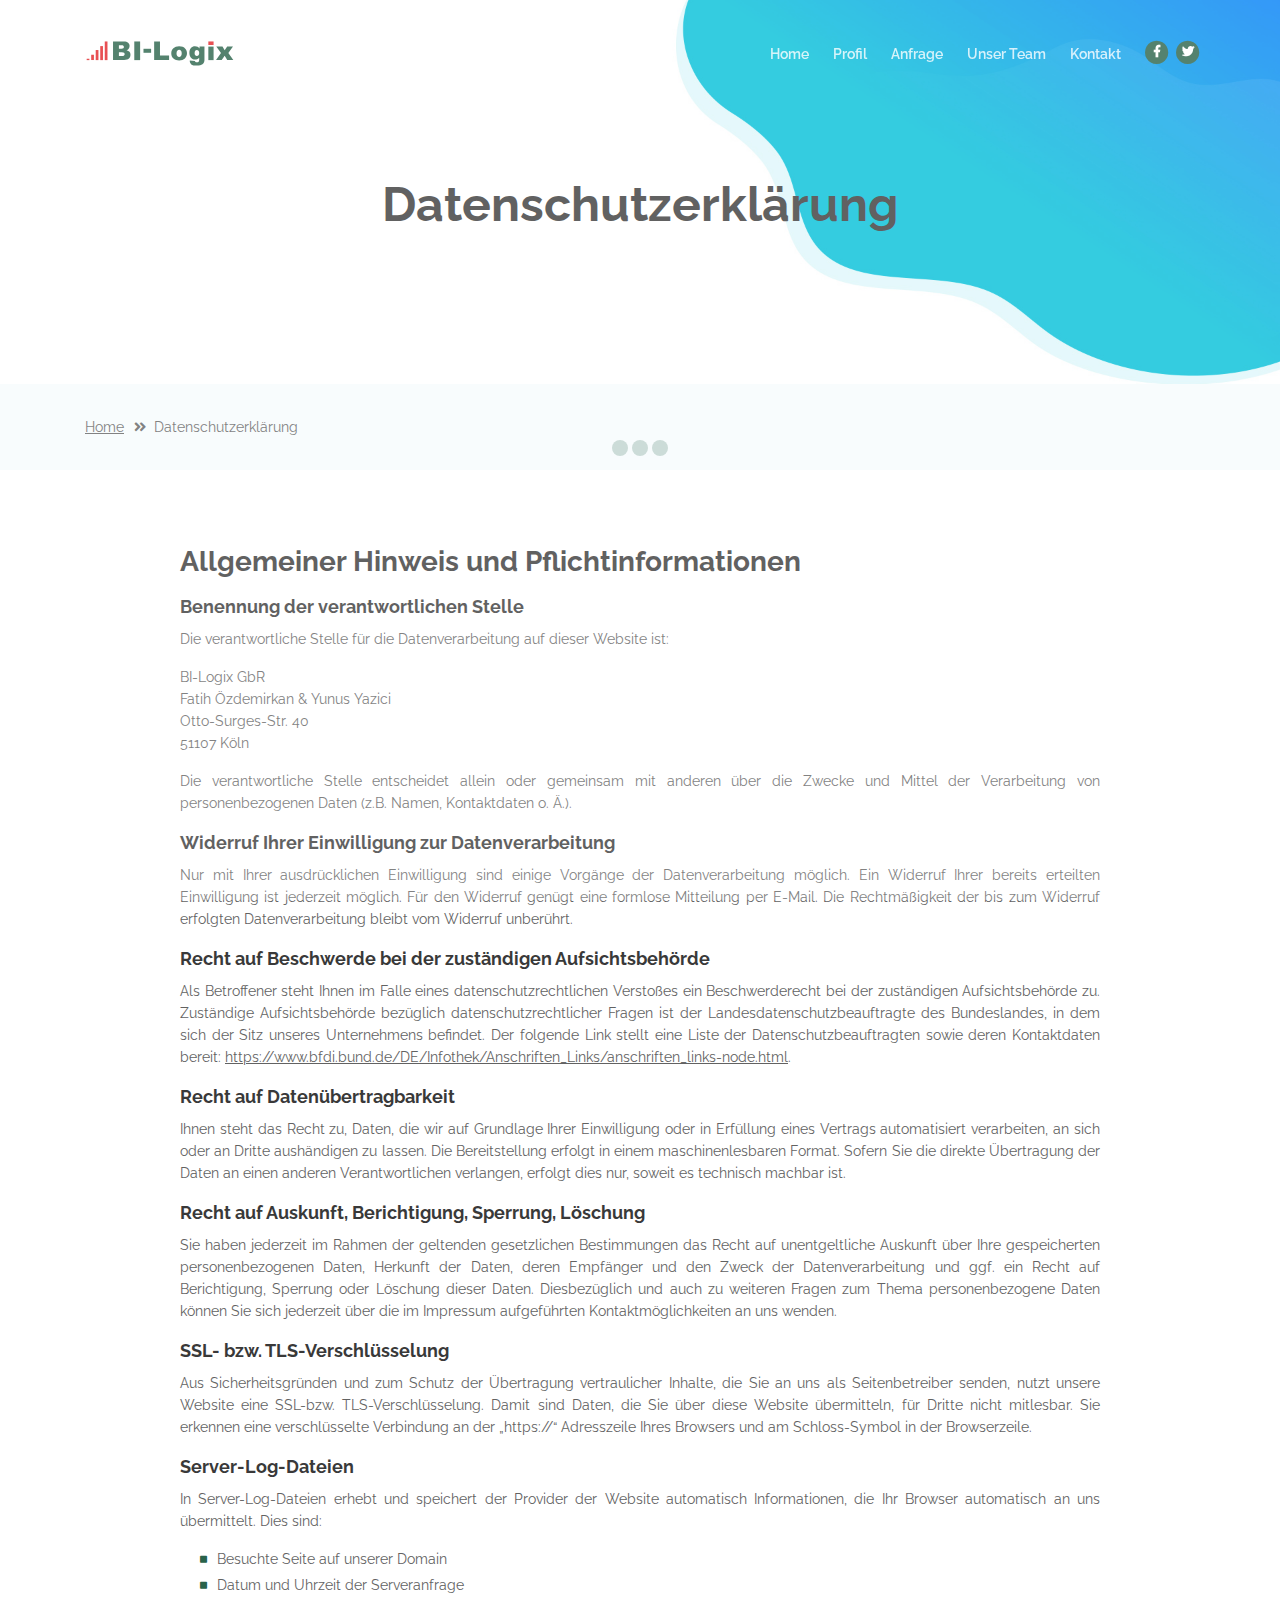
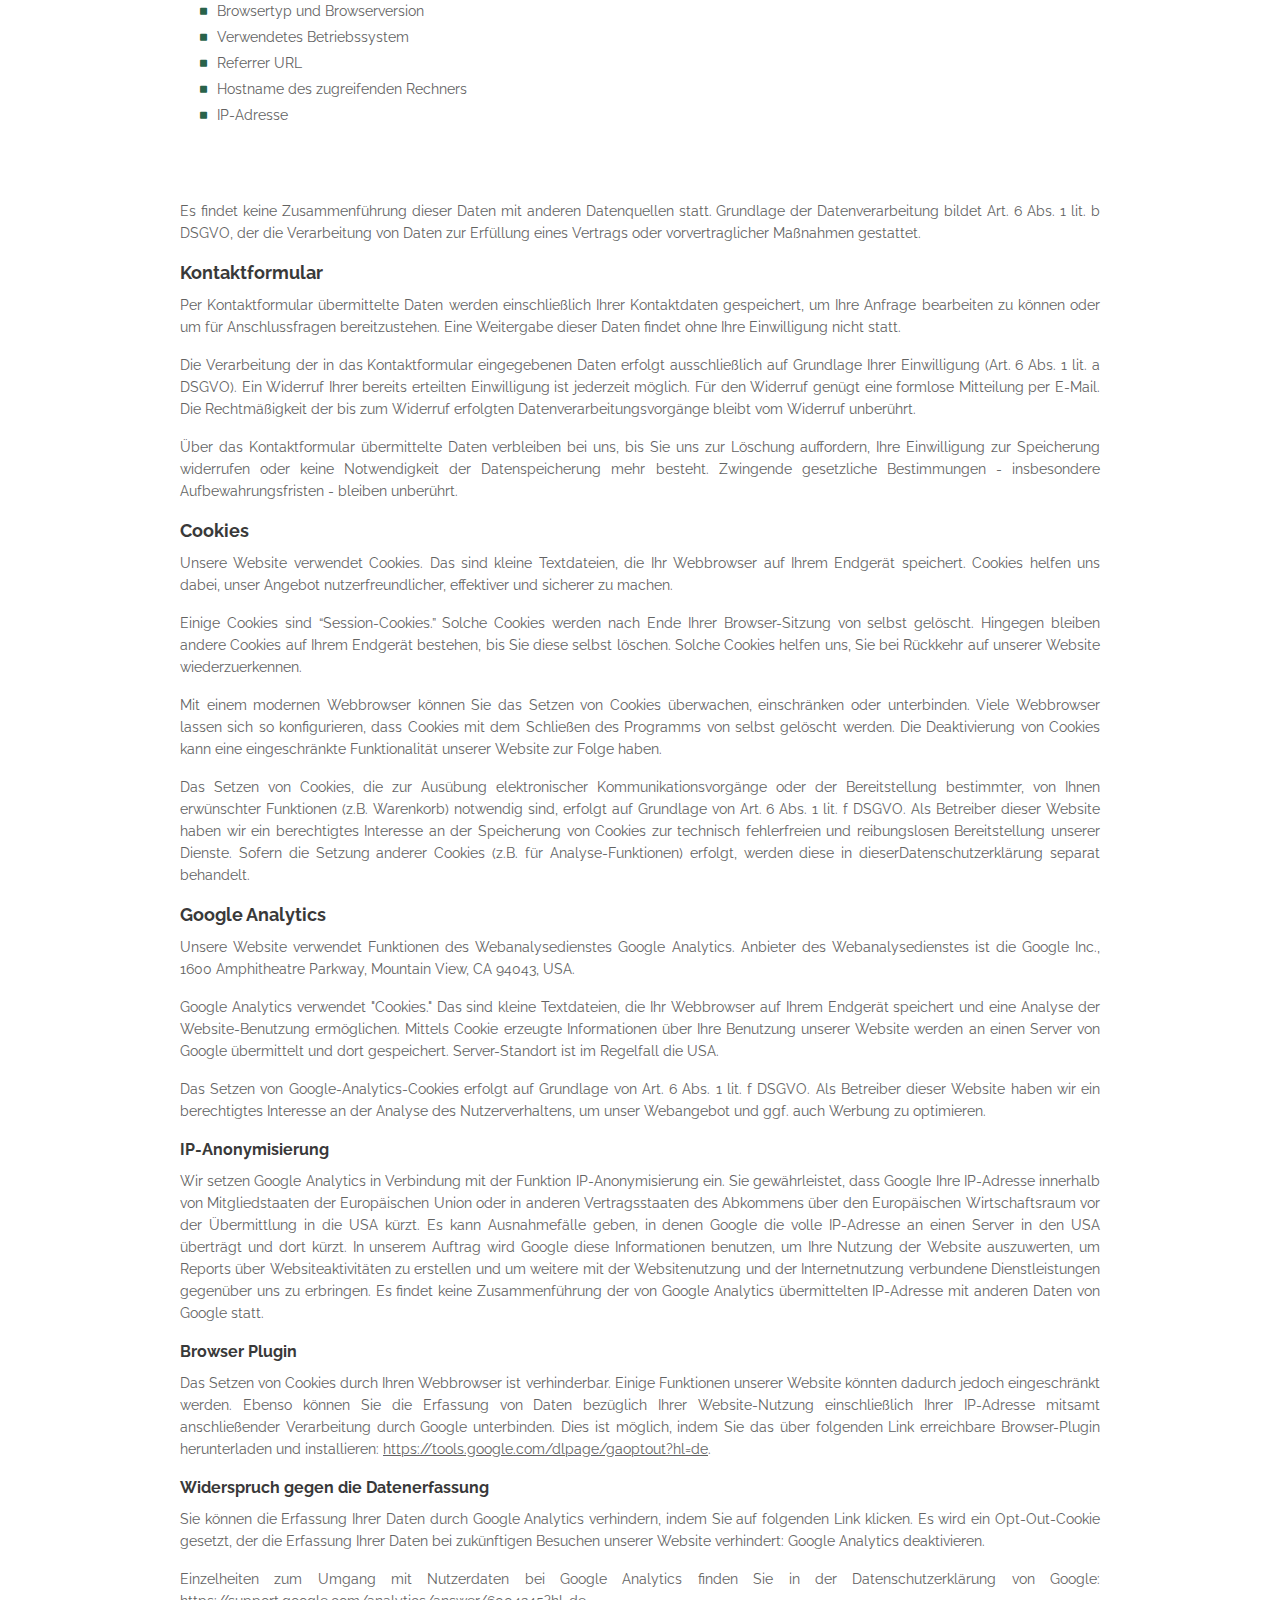
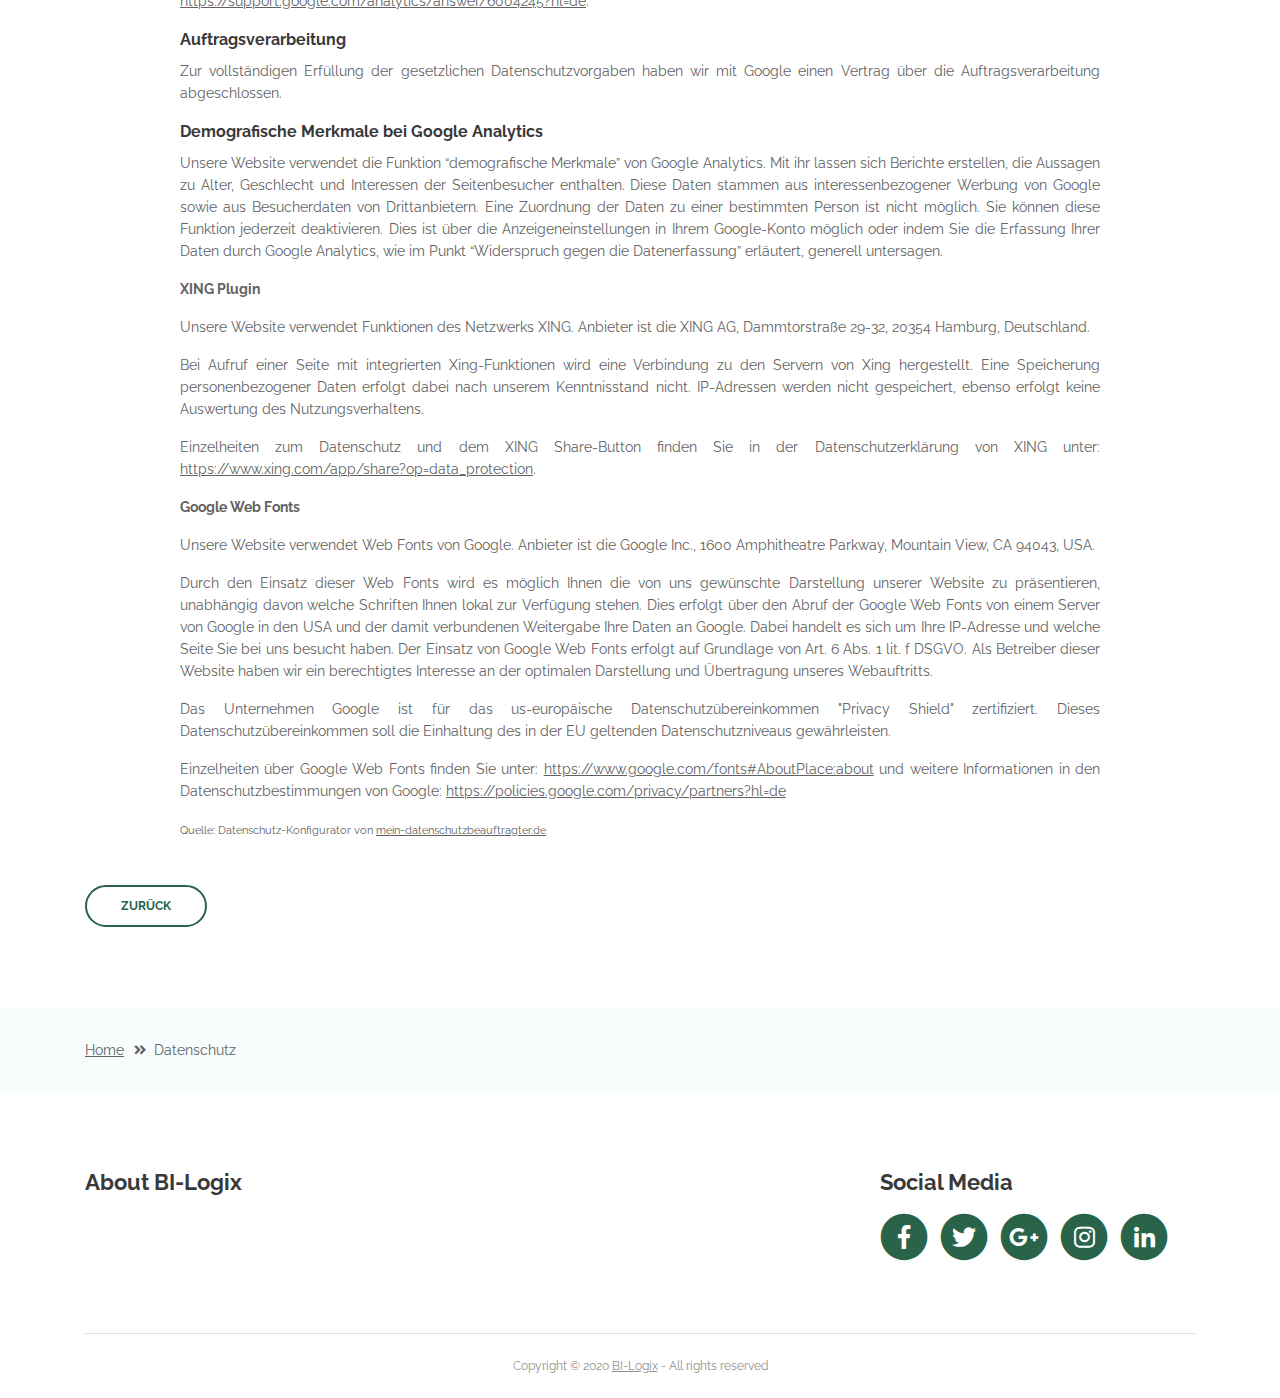
==== commit bbaf1578: "kleine Veränderungen" ====
--- a/datenschutz.html
+++ b/datenschutz.html
@@ -280,83 +280,10 @@
                     <p class="text-justify">Einzelheiten über Google Web Fonts finden Sie unter: <a href="https://www.google.com/fonts#AboutPlace:about">https://www.google.com/fonts#AboutPlace:about</a> und weitere Informationen in den Datenschutzbestimmungen von Google: <a href="https://policies.google.com/privacy/partners?hl=de">https://policies.google.com/privacy/partners?hl=de</a></p>
                                 <p><small>Quelle: Datenschutz-Konfigurator von <a href="http://www.mein-datenschutzbeauftragter.de" target="_blank">mein-datenschutzbeauftragter.de</a></small>
                     </p>
-                    <div class="text-container">
-                        <h3>How We Use Evolo Landing Page Data</h3>
-                        <p>Evolo SaaS Landing Page Template uses visitors' data for the following general purposes:</p>
-                        <ol class="li-space-lg">
-                            <li>To identify you when you login to your account</li>
-                            <li>To enable us to operate the Services and provide them to you</li>
-                            <li>To verify your transactions and for purchase confirmation, billing, security, and authentication (including security tokens for communication with installed)</li>
-                            <li>To analyze the Website or the other Services and information about our visitors and users, including research into our user demographics and user behaviour in order to improve our content and Services</li>
-                            <li>To contact you about your account and provide customer service support, including responding to your comments and questions</li>
-                            <li>To share aggregate (non-identifiable) statistics about users of the Services to prospective advertisers and partners</li>
-                            <li>To keep you informed about the Services, features, surveys, newsletters, offers, surveys, newsletters, offers, contests and events we think you may find useful or which you have requested from us</li>
-                            <li>To sell or market Evolo Landing Page products and services to you</li>
-                            <li>To better understand your needs and the needs of users in the aggregate, diagnose problems, analyze trends, improve the features and usability of the Services, and better understand and market to our customers and users</li>
-                            <li>To keep the Services safe and secure</li>
-                            <li>We also use non-identifiable information gathered for statistical purposes to keep track of the number of visits to the Services with a view to introducing improvements and improving usability of the Services. We may share this type of statistical data so that our partners also understand how often people use the Services, so that they, too, may provide you with an optimal experience.</li>
-                        </ol>
-                    </div> <!-- end of text-container -->
-
-                    <div class="text-container">
-                        <h3>Customer Content We Process For Customers</h3>
-                        <p>Evolo is a HTML landing page template tool. By its nature, Services enable our customers to promote their products and services integrate with hundreds of business applications that they already use, all in one place.</p>
-                        <p>Services help our customers promote their products and services, marketing and advertising; engaging audiences; scheduling and publishing messages; and analyze the results.</p>
-                    </div> <!-- end of text container -->
-
-                    <div class="text-container">
-                        <h3>Consent Of Using Evolo Landing Page</h3>
-					    <p class="mb-5">By using any of the Services, or submitting or collecting any Personal Information via the Services, you consent to the collection, transfer, storage disclosure, and use of your Personal Information in the manner set out in this Privacy Policy. If you do not consent to the use of your Personal Information in these ways, please stop using the Services.</p>
-                    </div> <!-- end of text-container -->
-                                       
-                    <div class="row">
-                        <div class="col-md-6">
-                            <div class="text-container last">
-                                <h3>Inquire What Data We Have</h3>
-                                <p>Evolo Landing Page uses tracking technology on the landing page, in the Applications, and in the Platforms, including mobile application identifiers and a unique Evolo user ID to help us recognize you across different Services, to monitor usage and web traffic routing for the Services, and to customize and improve the Services.</p>
-                                <p> By visiting Evolo or using the Services you agree to the use of cookies in your browser and HTML-based emails. Cookies are small text files placed on your device when you visit a Cookies are small text files placed on your device when you visit a Cookies are small text files placed on your device when <a class="turquoise" href="#your-link">web site</a> in order to track.</p>
-                            </div> <!-- end of text container -->
-                        </div> <!-- end of col-->
-                        <div class="col-md-6">
-
-                            <!-- Privacy Form -->
-                            <div class="form-container">
-                                <form id="privacyForm" data-toggle="validator" data-focus="false">
-                                    <div class="form-group">
-                                        <input type="text" class="form-control-input" id="pname" required>
-                                        <label class="label-control" for="pname">Name</label>
-                                        <div class="help-block with-errors"></div>
-                                    </div>
-                                    <div class="form-group">
-                                        <input type="email" class="form-control-input" id="pemail" required>
-                                        <label class="label-control" for="pemail">Email</label>
-                                        <div class="help-block with-errors"></div>
-                                    </div>
-                                    <div class="form-group">
-                                        <select class="form-control-select" id="pselect" required>
-                                            <option class="select-option" value="" disabled selected>Select Option</option>
-                                            <option class="select-option" value="Delete data">Delete my data</option>
-                                            <option class="select-option" value="Show me data">Show me my data</option>
-                                        </select>
-                                        <div class="help-block with-errors"></div>
-                                    </div>
-                                    <div class="form-group checkbox">
-                                        <input type="checkbox" id="pterms" value="Agreed-to-Terms" required>I have read and agree to Evolo's <a href="privacy-policy.html">Privacy Policy</a> and <a href="terms-conditions.html">Terms Conditions</a>
-                                        <div class="help-block with-errors"></div>
-                                    </div>
-                                    <div class="form-group">
-                                        <button type="submit" class="form-control-submit-button">SUBMIT</button>
-                                    </div>
-                                    <div class="form-message">
-                                        <div id="pmsgSubmit" class="h3 text-center hidden"></div>
-                                    </div>
-                                </form>
-                            </div> <!-- end of form container -->
-                            <!-- end of privacy form -->
-
+                    
                         </div> <!-- end of col--> 
                     </div> <!-- end of row -->
-                    <a class="btn-outline-reg back" href="index.html">BACK</a>
+                    <a class="btn-outline-reg back" href="index.html">ZURÜCK</a>
                 </div> <!-- end of col-->
             </div> <!-- end of row -->
         </div> <!-- end of container -->
@@ -385,8 +312,7 @@
             <div class="row">
                 <div class="col-md-4">
                     <div class="footer-col">
-                        <h4>About Evolo</h4>
-                        <p>We're passionate about offering some of the best business growth services for startups</p>
+                        <h4>About BI-Logix</h4>
                     </div>
                 </div> <!-- end of col -->
                 <div class="col-md-4">
@@ -439,7 +365,7 @@
         <div class="container">
             <div class="row">
                 <div class="col-lg-12">
-                    <p class="p-small">Copyright © 2020 <a href="https://inovatik.com">Inovatik</a> - All rights reserved</p>
+                    <p class="p-small">Copyright © 2020 <a href="https://bi-logix.com">BI-Logix</a> - All rights reserved</p>
                 </div> <!-- end of col -->
             </div> <!-- enf of row -->
         </div> <!-- end of container -->
